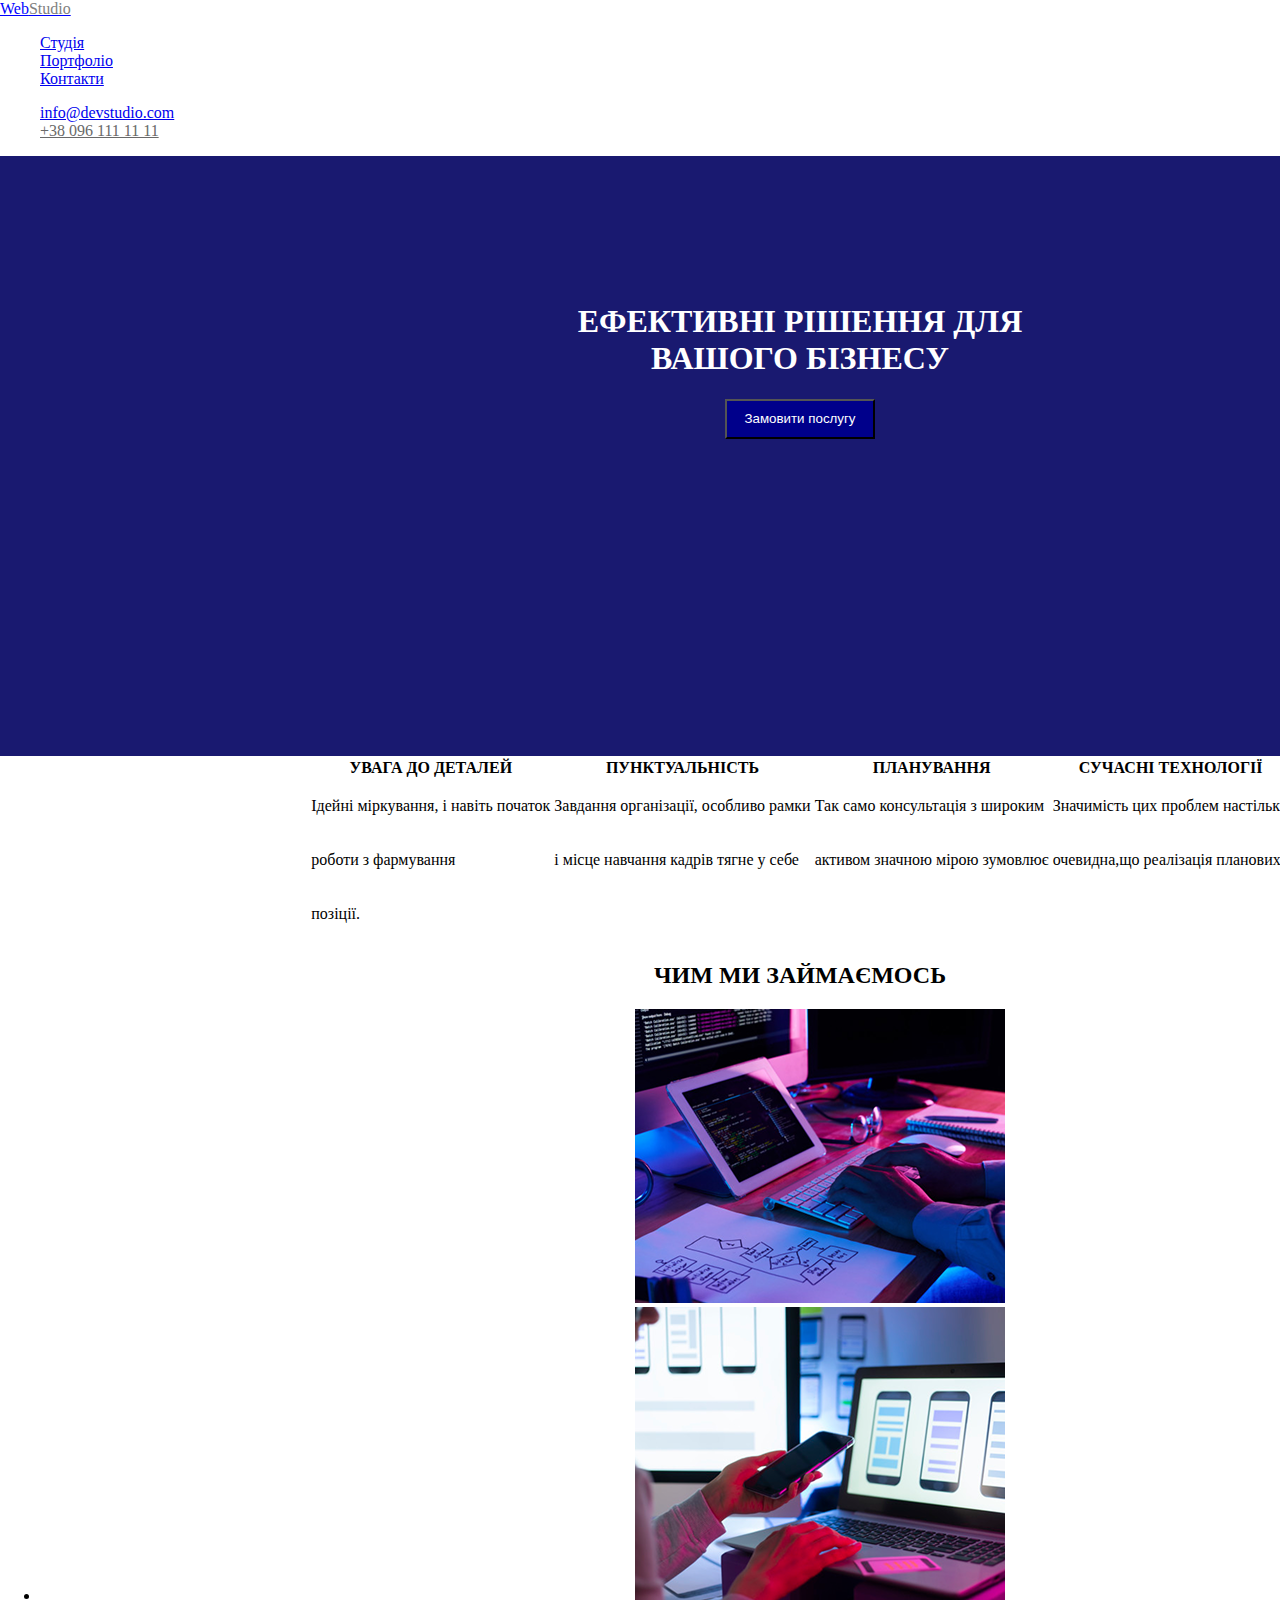
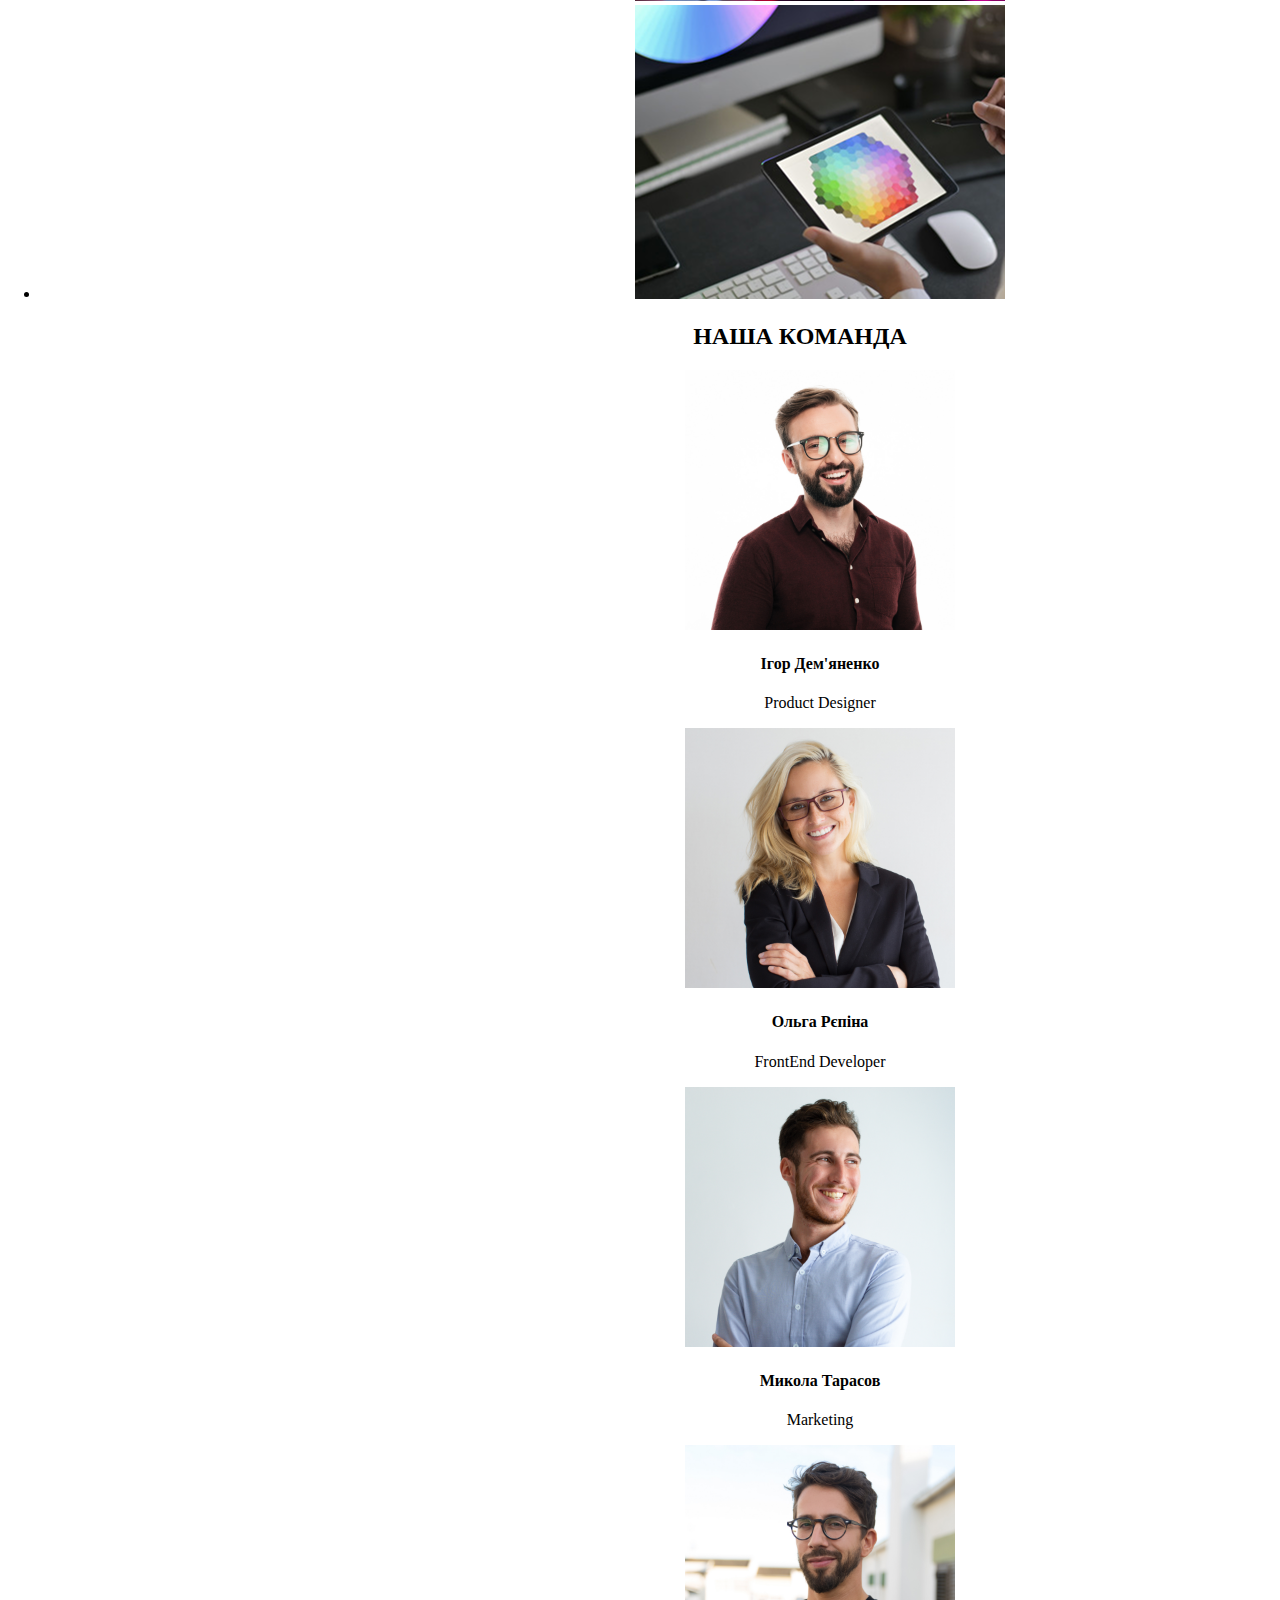
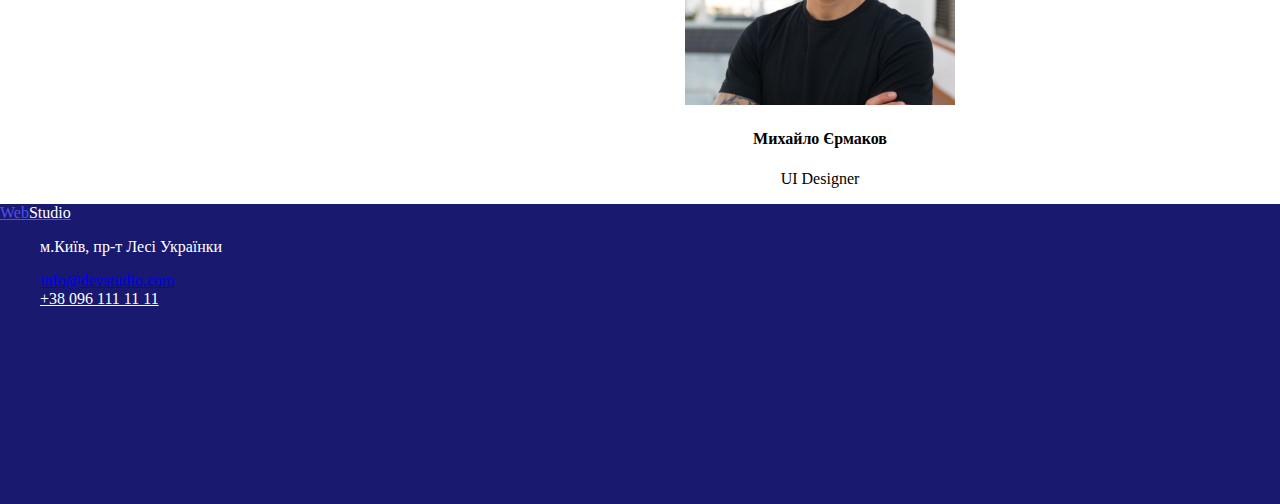
==== index.html @ ad492bf4 "hw5" ====
<!DOCTYPE html>
<html lang="en">
<head>
    <meta charset="UTF-8">
    <meta name="viewport" content="width=device-width, initial-scale=1.0">
    <title>Document</title>
</head>
<body style="width: 1600px; margin: 0 auto;">
    <header>
        <a href="https://www.figma.com/design/kdAuQh8S4CzHE70obav3Wc/WebStudio?node-id=0-1&p=f&t=rvBPKRNyvYfGpiF7-0" style="color: blue;" target="_blank">Web<span style="color: gray;">Studio</span></a>
       <nav> 
        <ul style="list-style: none;">
                <li><a href="https://www.figma.com/design/kdAuQh8S4CzHE70obav3Wc/WebStudio?node-id=0-1&p=f&t=rvBPKRNyvYfGpiF7-0" target="_blank">Студія</a></li>
                <li><a href="index2.html">Портфоліо</a></li>
                <li><a href="https://www.figma.com/design/kdAuQh8S4CzHE70obav3Wc/WebStudio?node-id=0-1&p=f&t=rvBPKRNyvYfGpiF7-0" target="_blank">Контакти</a></li>
    </ul>
</nav>

<ul style="list-style: none;">
    <li><a href="mailto:info@devstudio.com">info@devstudio.com</a></li>
                <li><a href="tel:+380961111111" style="color: dimgray;">+38 096 111 11 11</a></li>
</ul>
   </header>
   <main>
    <section style="background-color:midnightblue ; height: 600px; width: 1600px; color: white; margin: 0 auto;">
        <br>
        <br>
        <br>
        <br>
        <br>
        <br>
        <br>
        <h1 style="text-align: center;">ЕФЕКТИВНІ РІШЕННЯ ДЛЯ<br>
        ВАШОГО БІЗНЕСУ</h1>
        <center>
        <a href="https://www.figma.com/design/kdAuQh8S4CzHE70obav3Wc/WebStudio?node-id=0-1&p=f&t=rvBPKRNyvYfGpiF7-0" target="_blank"><button style="background-color: darkblue; color: white; width: 150px; height: 40px; ;">Замовити послугу</button></a>
           </center>   
    </section>
    <section>
        
            <center><table>
            <thead><tr>
                <th>
             УВАГА ДО ДЕТАЛЕЙ
            </th>
            <th>
ПУНКТУАЛЬНІСТЬ
            </th>
            <th>
ПЛАНУВАННЯ
            </th>

            <th>
               СУЧАСНІ ТЕХНОЛОГІЇ 
            </th>
            </tr>
            </thead>
                <tbody>
                 <tr><td><p>Ідейні міркування, і навіть початок</p></td>
                    <td><p>Завдання організації, особливо рамки</p></td>
                    <td><p>Так само консультація з широким</p></td>
                    <td><p>Значимість цих проблем настільки</p></td>
                 </tr>

                 <tr><td><p> роботи з фармування</p></td>
                 <td><p>і місце навчання кадрів тягне у себе</p></td>
                 <td><p>активом значною мірою зумовлює</p></td>
                 <td><p>очевидна,що реалізація планових</p></td></tr>

                 <tr><td><p>позіції.</p></td>
              </tbody>
        </table>
        </center>
    </section>

   <center> <section>
    <h2>ЧИМ МИ ЗАЙМАЄМОСЬ</h2>
        <ul><li style="list-style: none;"><img src="img.png" alt="Не вдалося відкрити зображення"></li>
            <li><img src="img(1).png" alt="Не вдалося відкрити зображення"></li>
            <li><img src="img(2).png" alt="Не вдалося відкрити зображення"></li>        
        </ul>
</section>

<section><h2>НАША КОМАНДА</h2>
        <ul style="list-style: none;"><li><img src="img3.jpg" alt="Не вдалося відкрити зображення" height="260px" width="270px"><h4>Ігор Дем'яненко</h4>
        <p>Product Designer</p></li>
            <li><img src="img(2)1.jpg" alt="Не вдалося відкрити зображення" height="260px" width="270px"><h4>Ольга Рєпіна</h4>
            <p>FrontEnd Developer</p></li>
            <li><img src="img(3)1.jpg" alt="Не вдалося відкрити зображення" height="260px" width="270px"><h4>Микола Тарасов</h4>
            <p>Marketing</p></li>
            <li><img src="img(4)1.jpg" alt="Не вдалося відкрити зображення" height="260px" width="270px"><h4>Михайло Єрмаков</h4>
            <p>UI Designer</p></li>           
        </ul></section>
</center>
   </main>

   <footer style="background-color:midnightblue; color: white; height: 300px; width: 1600px;">
    <a href="https://www.figma.com/design/kdAuQh8S4CzHE70obav3Wc/WebStudio?node-id=0-1&p=f&t=rvBPKRNyvYfGpiF7-0" style="color: rgb(80, 80, 241);" target="_blank">Web<span style="color: white;">Studio</span></a>
    <ul  style="list-style: none;">
                <li><p>м.Київ, пр-т Лесі Українки</p></li>
                <li><a href="mailto:info@devstudio.com">info@devstudio.com</a></li>
                <li><a href="tel:" style="color: white;">+38 096 111 11 11</a></li>
    </ul>
   </footer>
</body>
</html>
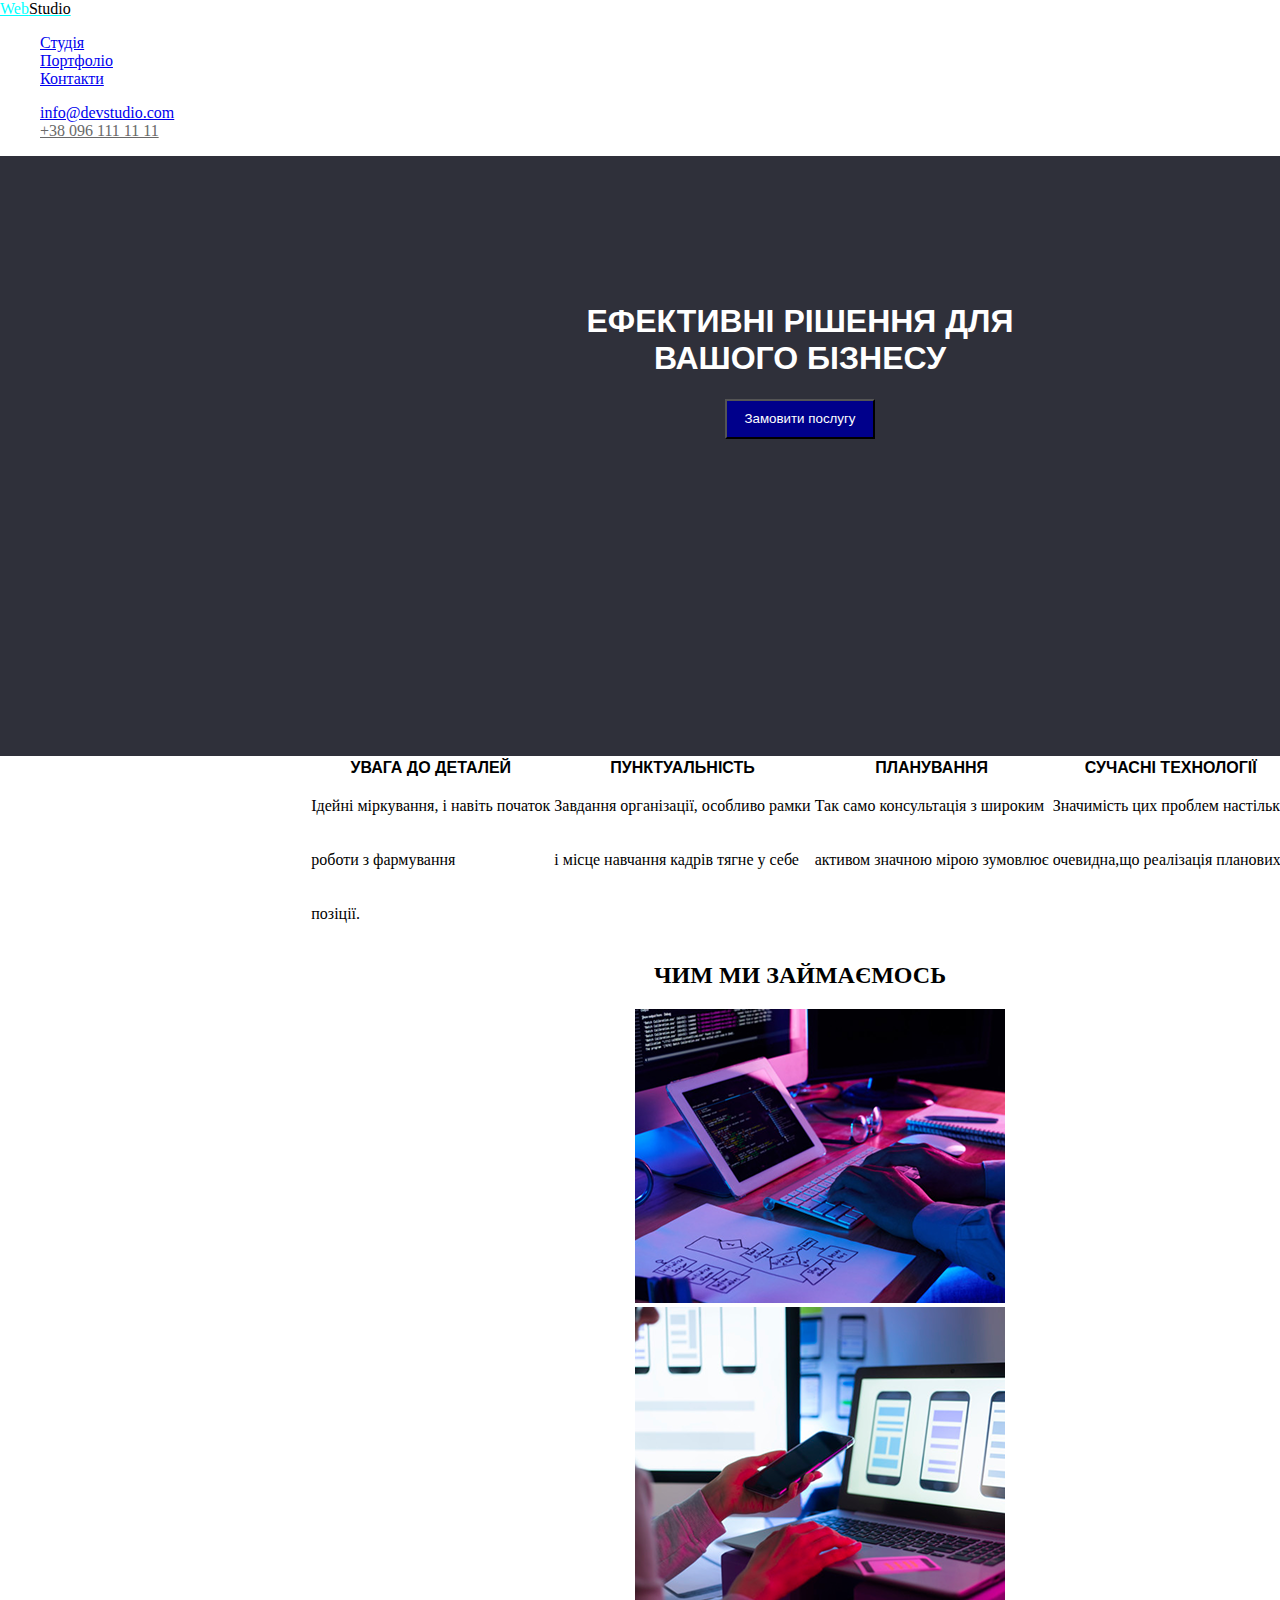
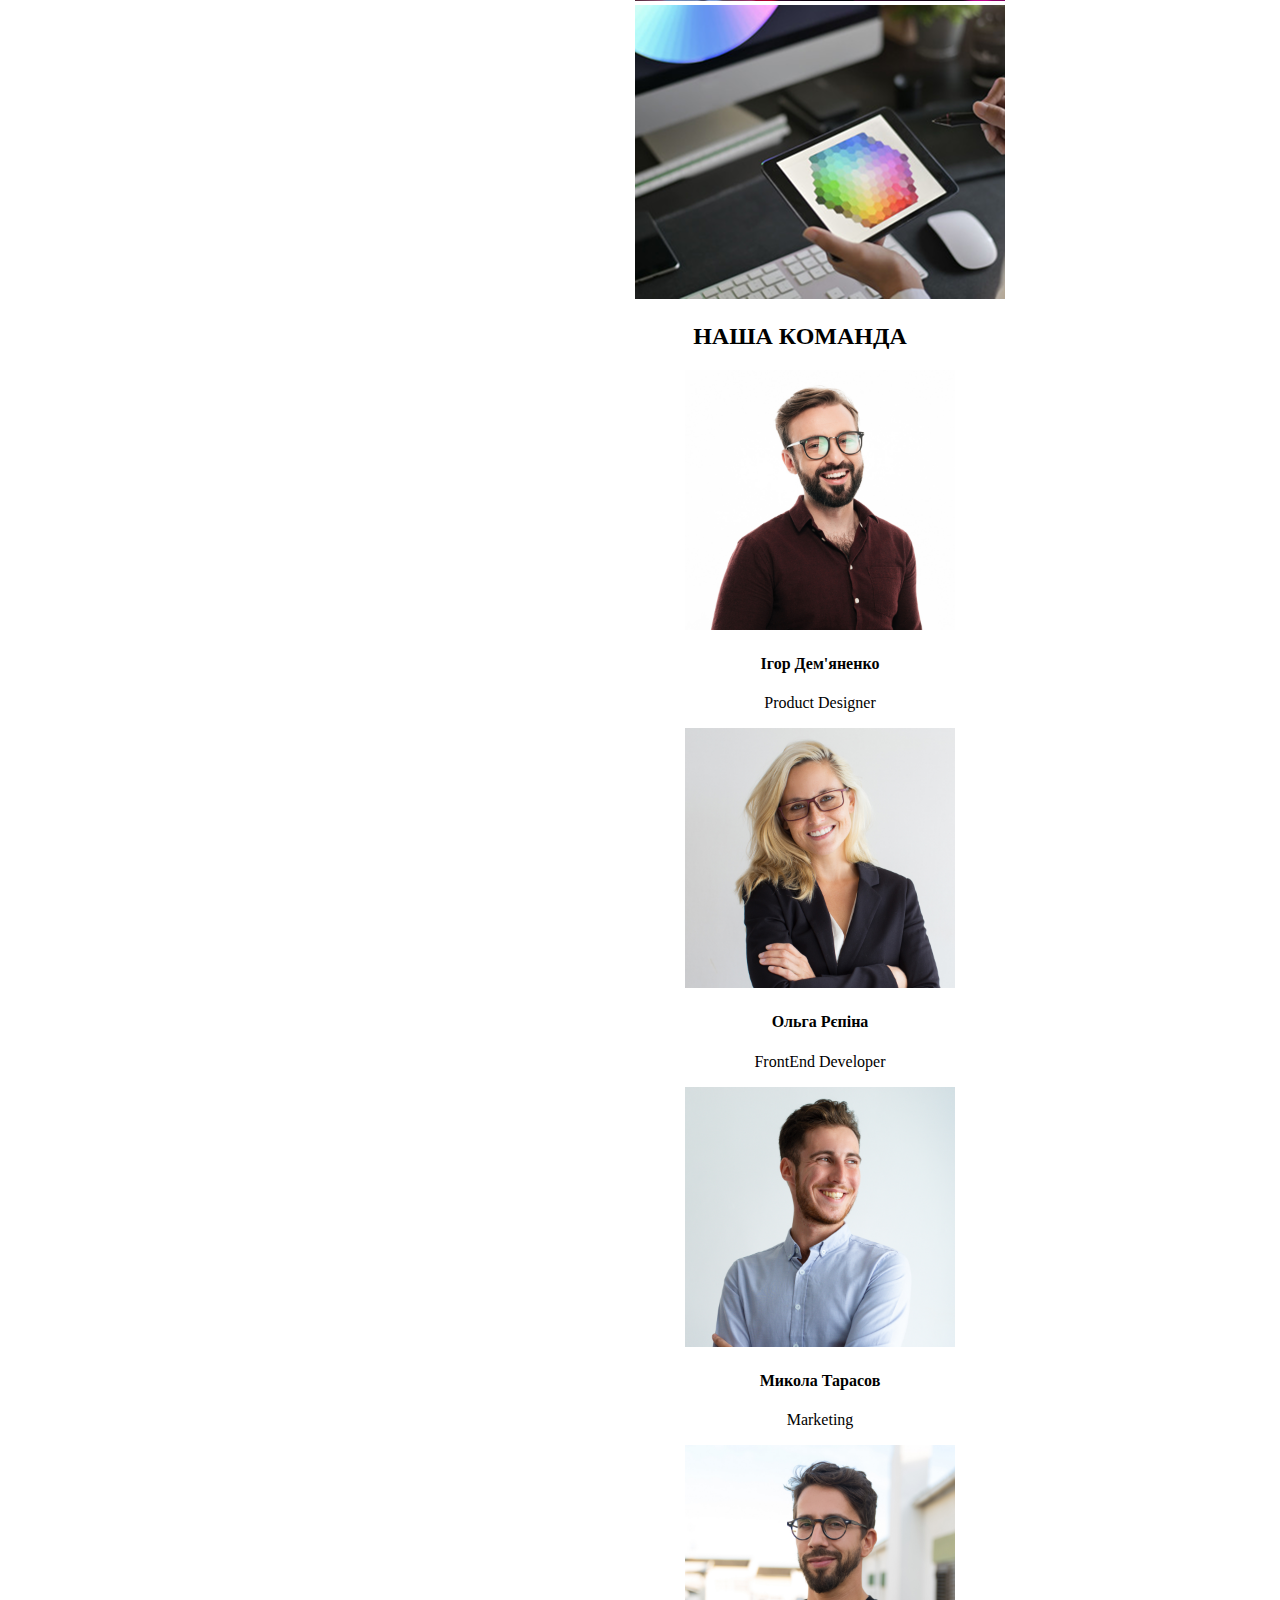
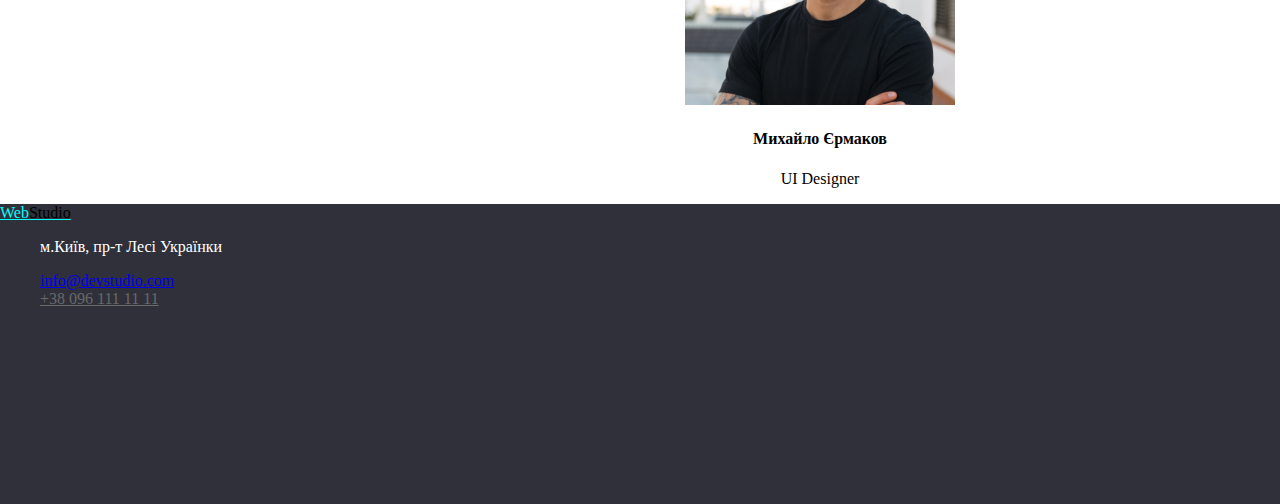
==== commit f67f6fbb: "hw5" ====
--- a/index.html
+++ b/index.html
@@ -3,26 +3,33 @@
 <head>
     <meta charset="UTF-8">
     <meta name="viewport" content="width=device-width, initial-scale=1.0">
+
+    <link rel="icon" type="image/png" href="/R.gif" sizes="96x96" />
+<link rel="icon" type="image/svg+xml" href="/R.gif" />
+<link rel="shortcut icon" href="R.gif" />
+<link rel="apple-touch-icon" sizes="180x180" href="R.gif" />
+<link rel="manifest" href="R.gif" />
+<link rel="stylesheet" href="styles.css">
     <title>Document</title>
 </head>
-<body style="width: 1600px; margin: 0 auto;">
+<body class="Body1">
     <header>
-        <a href="https://www.figma.com/design/kdAuQh8S4CzHE70obav3Wc/WebStudio?node-id=0-1&p=f&t=rvBPKRNyvYfGpiF7-0" style="color: blue;" target="_blank">Web<span style="color: gray;">Studio</span></a>
+        <a href="https://www.figma.com/design/kdAuQh8S4CzHE70obav3Wc/WebStudio?node-id=0-1&p=f&t=rvBPKRNyvYfGpiF7-0" target="_blank" class="aMain1">Web<span>Studio</span></a>
        <nav> 
-        <ul style="list-style: none;">
+        <ul class="ULmain1">
                 <li><a href="https://www.figma.com/design/kdAuQh8S4CzHE70obav3Wc/WebStudio?node-id=0-1&p=f&t=rvBPKRNyvYfGpiF7-0" target="_blank">Студія</a></li>
                 <li><a href="index2.html">Портфоліо</a></li>
                 <li><a href="https://www.figma.com/design/kdAuQh8S4CzHE70obav3Wc/WebStudio?node-id=0-1&p=f&t=rvBPKRNyvYfGpiF7-0" target="_blank">Контакти</a></li>
     </ul>
 </nav>
 
-<ul style="list-style: none;">
+<ul class="ULmain2">
     <li><a href="mailto:info@devstudio.com">info@devstudio.com</a></li>
-                <li><a href="tel:+380961111111" style="color: dimgray;">+38 096 111 11 11</a></li>
+                <li><a href="tel:+380961111111" class="Tel1">+38 096 111 11 11</a></li>
 </ul>
    </header>
    <main>
-    <section style="background-color:midnightblue ; height: 600px; width: 1600px; color: white; margin: 0 auto;">
+    <section class="sectionMain1">
         <br>
         <br>
         <br>
@@ -30,10 +37,10 @@
         <br>
         <br>
         <br>
-        <h1 style="text-align: center;">ЕФЕКТИВНІ РІШЕННЯ ДЛЯ<br>
+        <h1 class="h1">ЕФЕКТИВНІ РІШЕННЯ ДЛЯ<br>
         ВАШОГО БІЗНЕСУ</h1>
         <center>
-        <a href="https://www.figma.com/design/kdAuQh8S4CzHE70obav3Wc/WebStudio?node-id=0-1&p=f&t=rvBPKRNyvYfGpiF7-0" target="_blank"><button style="background-color: darkblue; color: white; width: 150px; height: 40px; ;">Замовити послугу</button></a>
+        <a href="https://www.figma.com/design/kdAuQh8S4CzHE70obav3Wc/WebStudio?node-id=0-1&p=f&t=rvBPKRNyvYfGpiF7-0" target="_blank"><button id="button1">Замовити послугу</button></a>
            </center>   
     </section>
     <section>
@@ -75,31 +82,31 @@
 
    <center> <section>
     <h2>ЧИМ МИ ЗАЙМАЄМОСЬ</h2>
-        <ul><li style="list-style: none;"><img src="img.png" alt="Не вдалося відкрити зображення"></li>
+        <ul><li><img src="img.png" alt="Не вдалося відкрити зображення"></li>
             <li><img src="img(1).png" alt="Не вдалося відкрити зображення"></li>
             <li><img src="img(2).png" alt="Не вдалося відкрити зображення"></li>        
         </ul>
 </section>
 
 <section><h2>НАША КОМАНДА</h2>
-        <ul style="list-style: none;"><li><img src="img3.jpg" alt="Не вдалося відкрити зображення" height="260px" width="270px"><h4>Ігор Дем'яненко</h4>
+        <ul class="ULmain3"><li><img src="img3.jpg" alt="Не вдалося відкрити зображення"><h4>Ігор Дем'яненко</h4>
         <p>Product Designer</p></li>
-            <li><img src="img(2)1.jpg" alt="Не вдалося відкрити зображення" height="260px" width="270px"><h4>Ольга Рєпіна</h4>
+            <li><img src="img(2)1.jpg" alt="Не вдалося відкрити зображення"><h4>Ольга Рєпіна</h4>
             <p>FrontEnd Developer</p></li>
-            <li><img src="img(3)1.jpg" alt="Не вдалося відкрити зображення" height="260px" width="270px"><h4>Микола Тарасов</h4>
+            <li><img src="img(3)1.jpg" alt="Не вдалося відкрити зображення"><h4>Микола Тарасов</h4>
             <p>Marketing</p></li>
-            <li><img src="img(4)1.jpg" alt="Не вдалося відкрити зображення" height="260px" width="270px"><h4>Михайло Єрмаков</h4>
+            <li><img src="img(4)1.jpg" alt="Не вдалося відкрити зображення"><h4>Михайло Єрмаков</h4>
             <p>UI Designer</p></li>           
         </ul></section>
 </center>
    </main>
 
-   <footer style="background-color:midnightblue; color: white; height: 300px; width: 1600px;">
-    <a href="https://www.figma.com/design/kdAuQh8S4CzHE70obav3Wc/WebStudio?node-id=0-1&p=f&t=rvBPKRNyvYfGpiF7-0" style="color: rgb(80, 80, 241);" target="_blank">Web<span style="color: white;">Studio</span></a>
+   <footer class="footerMain">
+    <a href="https://www.figma.com/design/kdAuQh8S4CzHE70obav3Wc/WebStudio?node-id=0-1&p=f&t=rvBPKRNyvYfGpiF7-0" class="aMain2">Web<span>Studio</span></a>
     <ul  style="list-style: none;">
                 <li><p>м.Київ, пр-т Лесі Українки</p></li>
                 <li><a href="mailto:info@devstudio.com">info@devstudio.com</a></li>
-                <li><a href="tel:" style="color: white;">+38 096 111 11 11</a></li>
+                <li><a href="tel:" class="Tel2">+38 096 111 11 11</a></li>
     </ul>
    </footer>
 </body>
--- a/styles.css
+++ b/styles.css
@@ -0,0 +1,56 @@
+/* НЕДОРОБЛЕННІ СТОРІНКИ */
+
+.Size1 {
+        font-size: 100px;
+}
+
+.Size2 {
+        font-size: 100px;
+}
+
+.Size3 {
+        font-size: 100px;
+}
+
+.Size4 {
+        font-size: 100px;
+}
+
+
+
+.ulP4 img {
+    width:600px ;
+    height:600px ;
+}
+
+.ulP3 img {
+    width:600px ;
+    height:600px ;
+}
+
+.ulP2 img {
+    width:600px ;
+    height:600px ;
+}
+
+.ulP1 img {
+    width:600px ;
+    height:600px ;
+}
+
+
+/* ПЕРША ЧАСТИНА ДОМАШНЬОГО */
+
+ul {list-style: none;}
+.Body1 {width: 1600px; margin: 0 auto;}
+span {color: black;}
+.aMain1 {color: cyan;}
+.sectionMain1 {background-color:#2F303A; height: 600px; width: 1600px; color: white; margin: 0 auto;}
+.Tel1 {color: dimgray;}
+.h1 {text-align: center; font-family: Arial, Helvetica, sans-serif;}
+#button1 {background-color: darkblue; color: white; width: 150px; height: 40px; ;}
+.ULmain3 img {height: 260px; width: 270px;}
+.footerMain {background-color:#2F303A; color: white; height: 300px; width: 1600px}
+.aMain2 {color:cyan;}
+.Tel2 {color: dimgray;}
+th {font-family: Arial, Helvetica, sans-serif;}
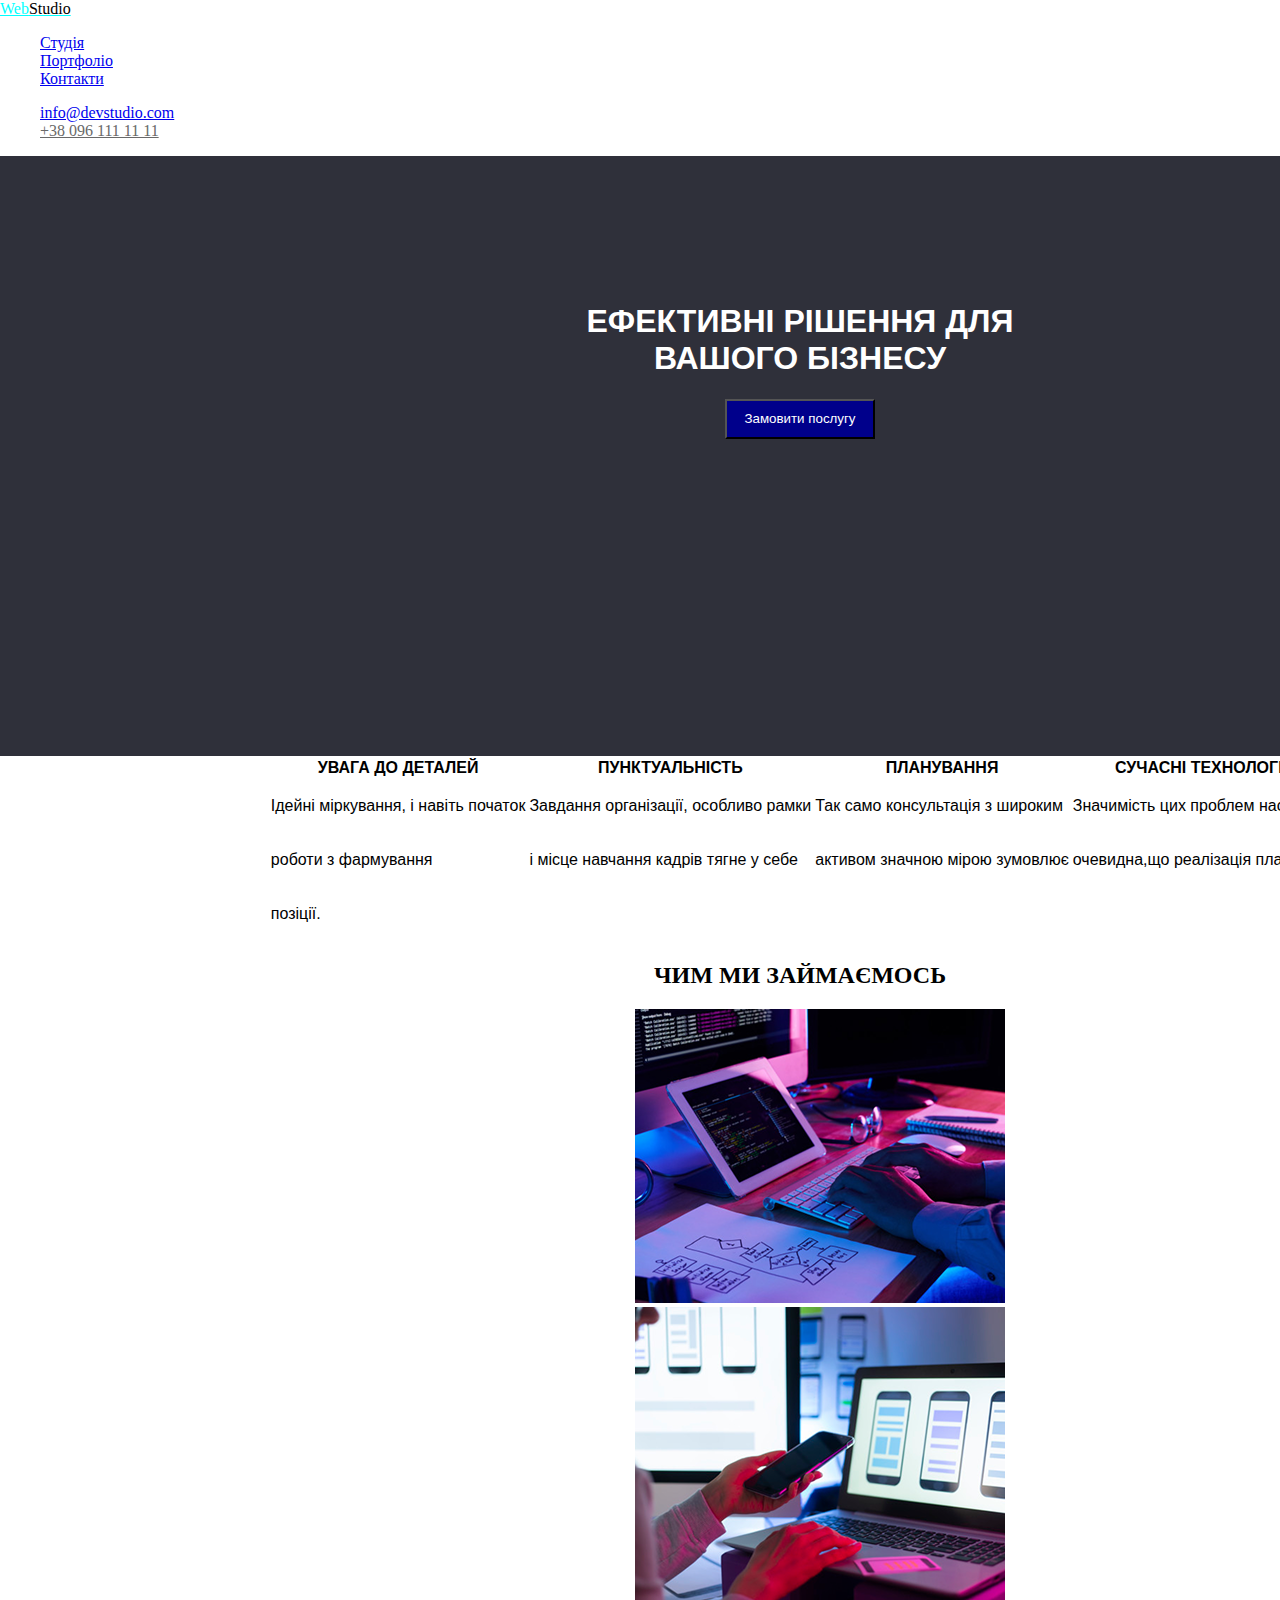
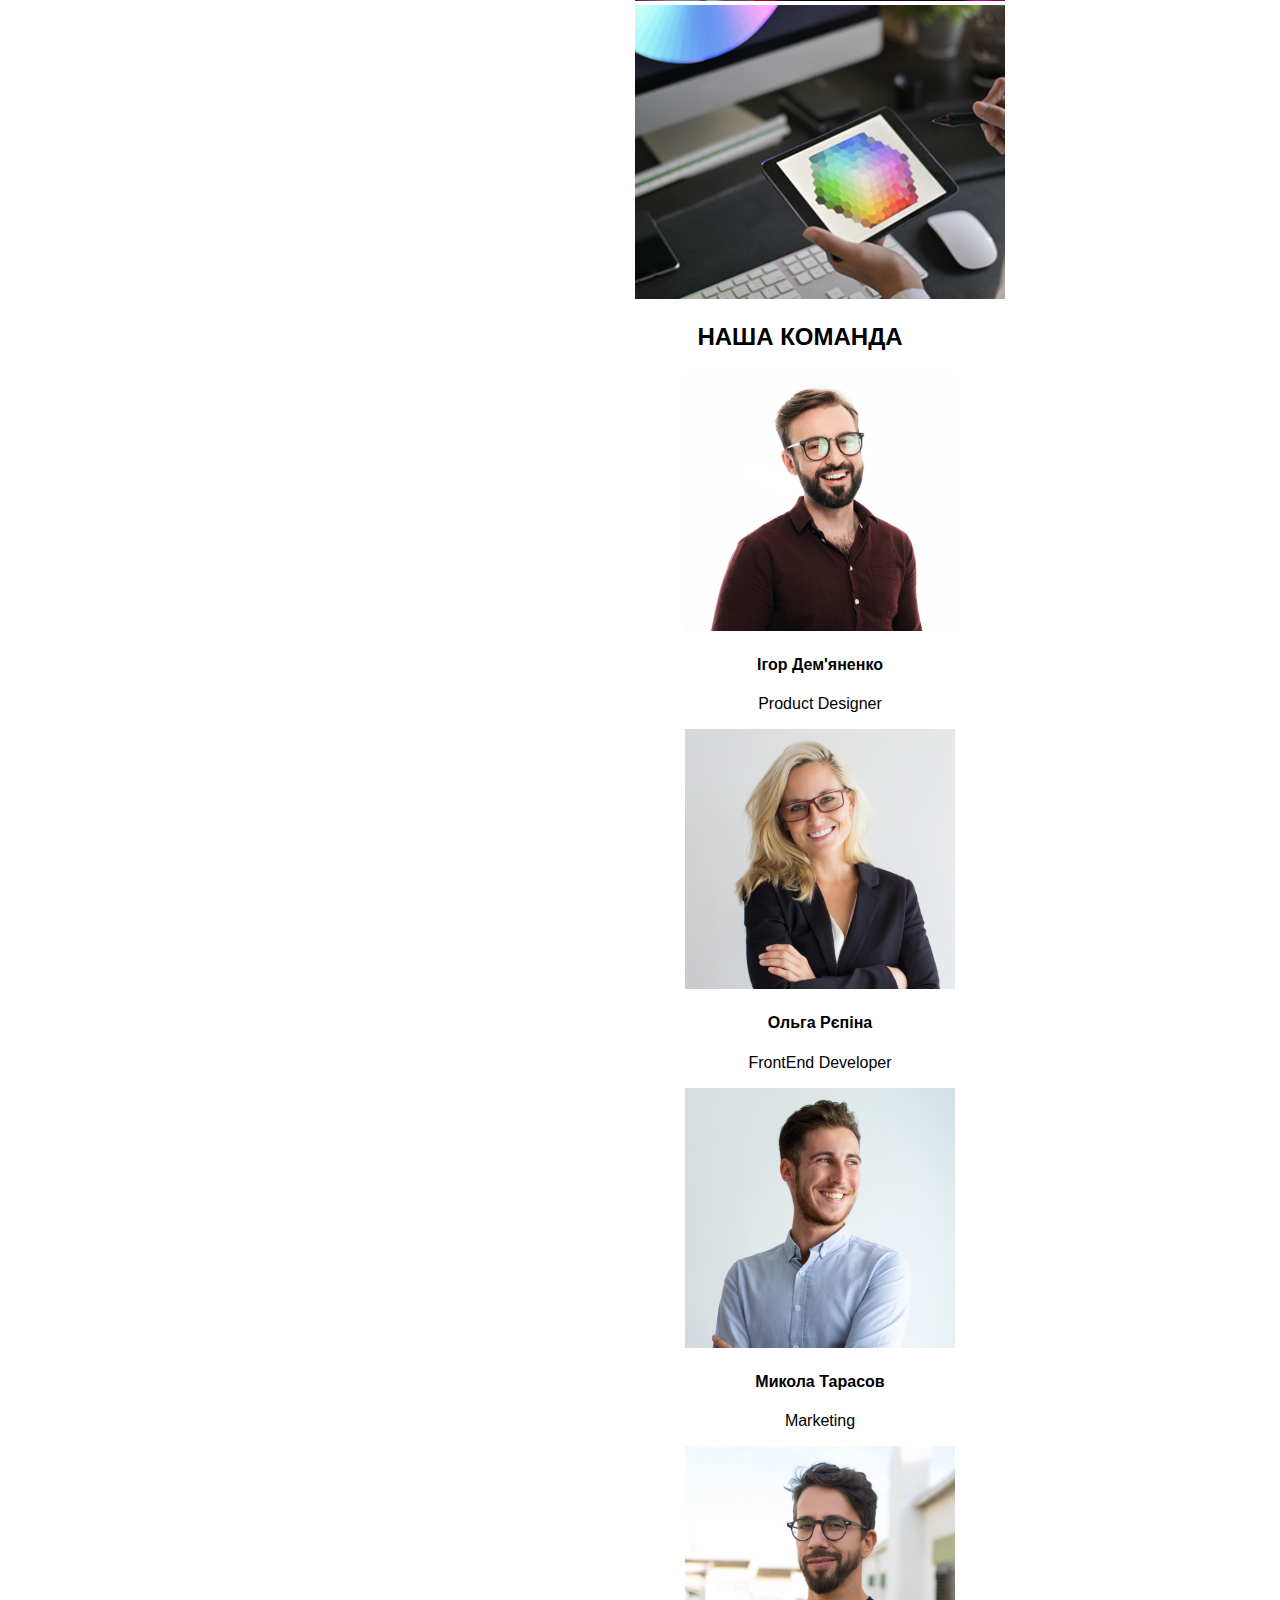
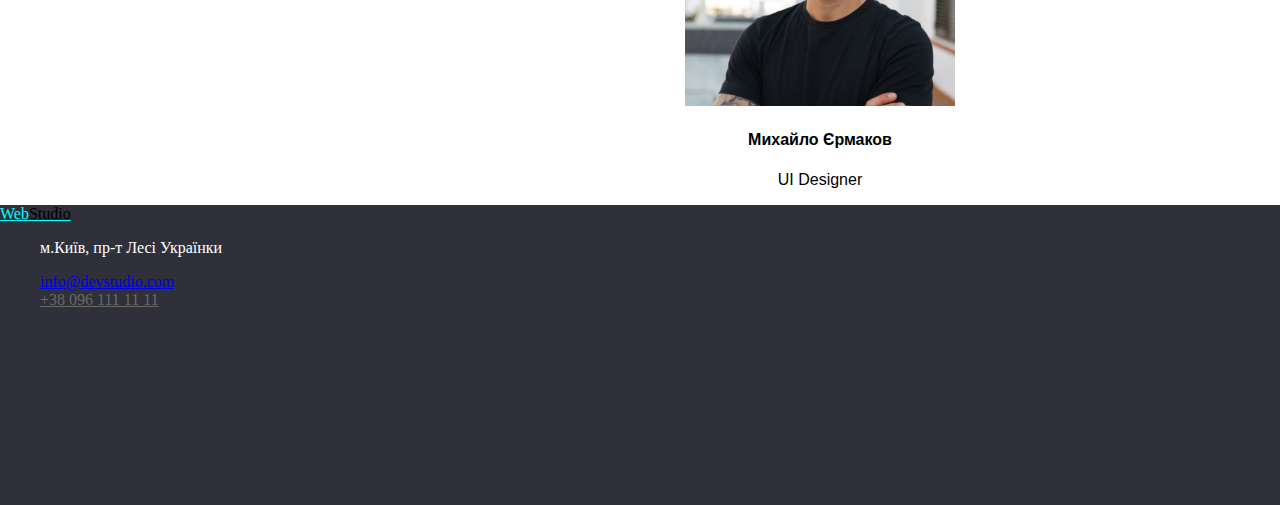
==== commit 7431a96c: "hw5" ====
--- a/index.html
+++ b/index.html
@@ -88,7 +88,7 @@
         </ul>
 </section>
 
-<section><h2>НАША КОМАНДА</h2>
+<section class="sectionMain2"><h2>НАША КОМАНДА</h2>
         <ul class="ULmain3"><li><img src="img3.jpg" alt="Не вдалося відкрити зображення"><h4>Ігор Дем'яненко</h4>
         <p>Product Designer</p></li>
             <li><img src="img(2)1.jpg" alt="Не вдалося відкрити зображення"><h4>Ольга Рєпіна</h4>
--- a/styles.css
+++ b/styles.css
@@ -54,3 +54,7 @@
 .aMain2 {color:cyan;}
 .Tel2 {color: dimgray;}
 th {font-family: Arial, Helvetica, sans-serif;}
+td > p {font-family: Arial, Helvetica, sans-serif}
+.sectionMain2 {font-family: Arial, Helvetica, sans-serif;}
+
+/* ПОРТФОЛІО */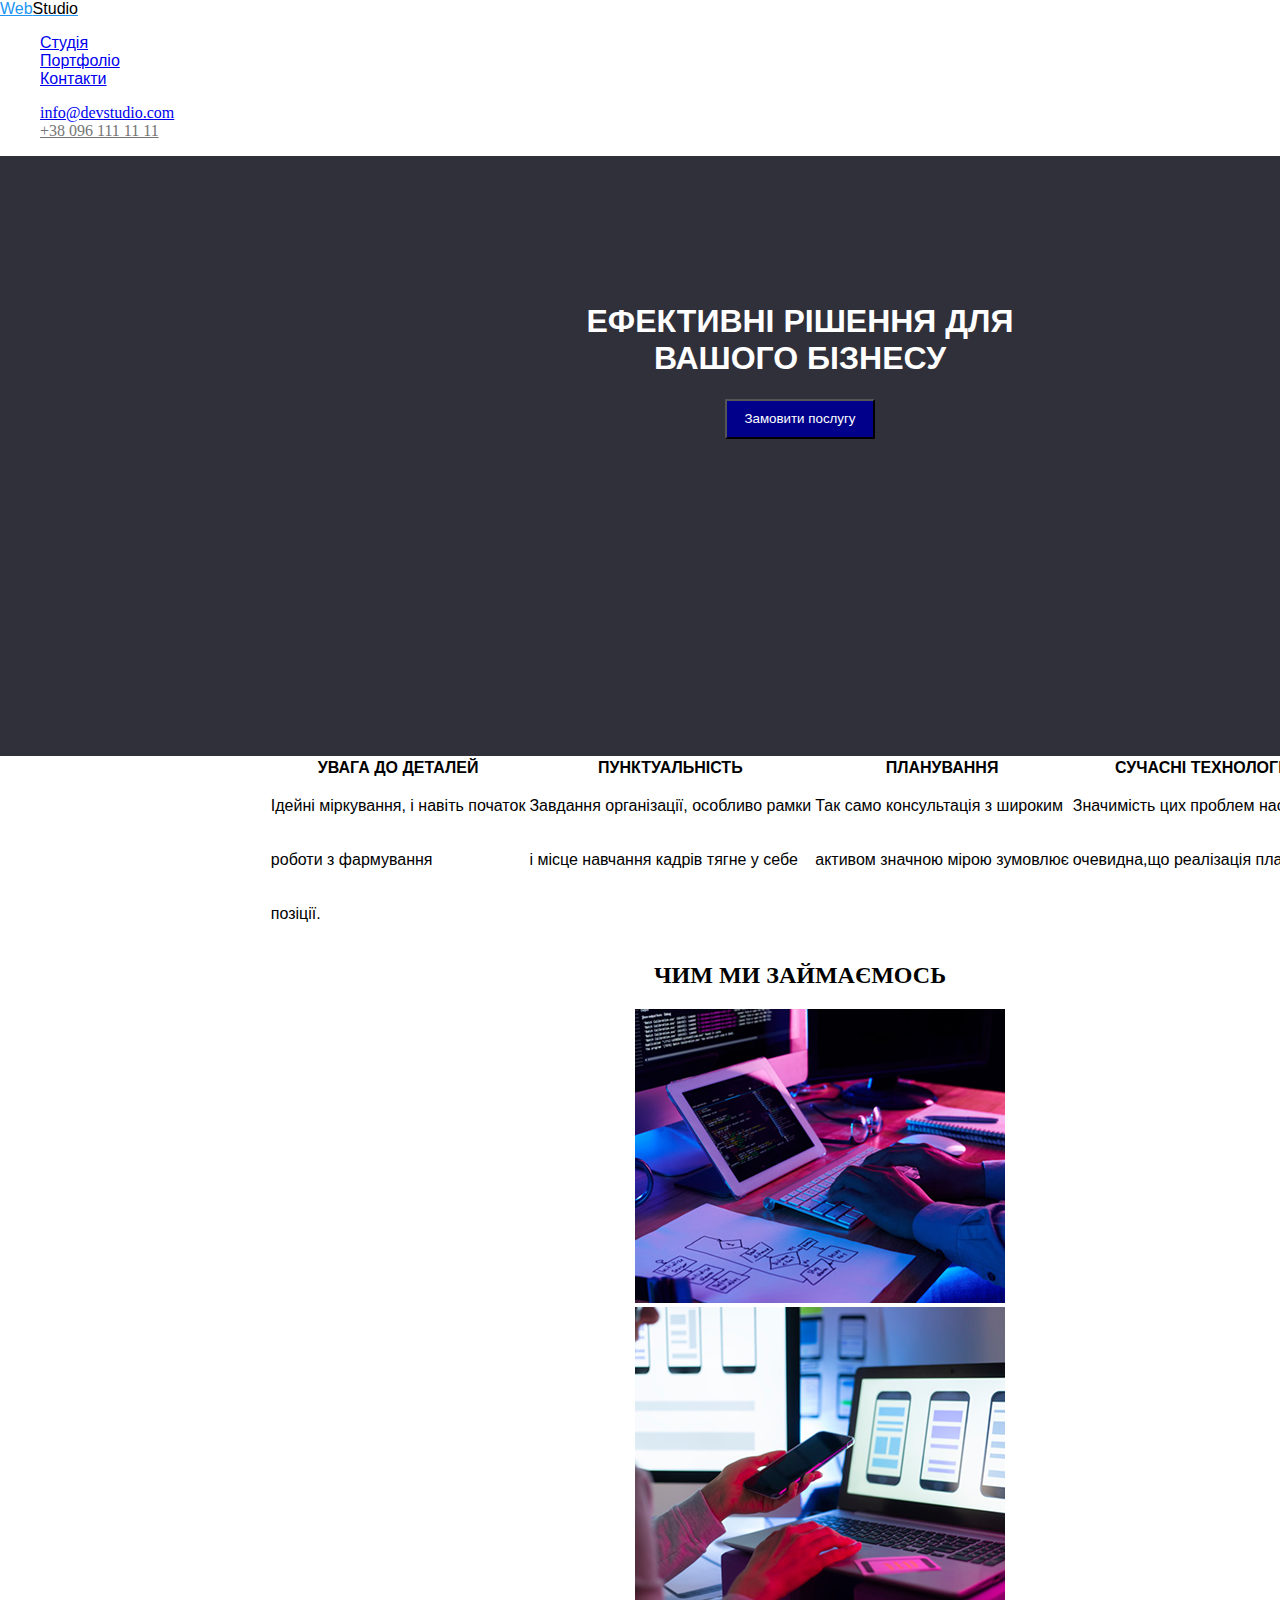
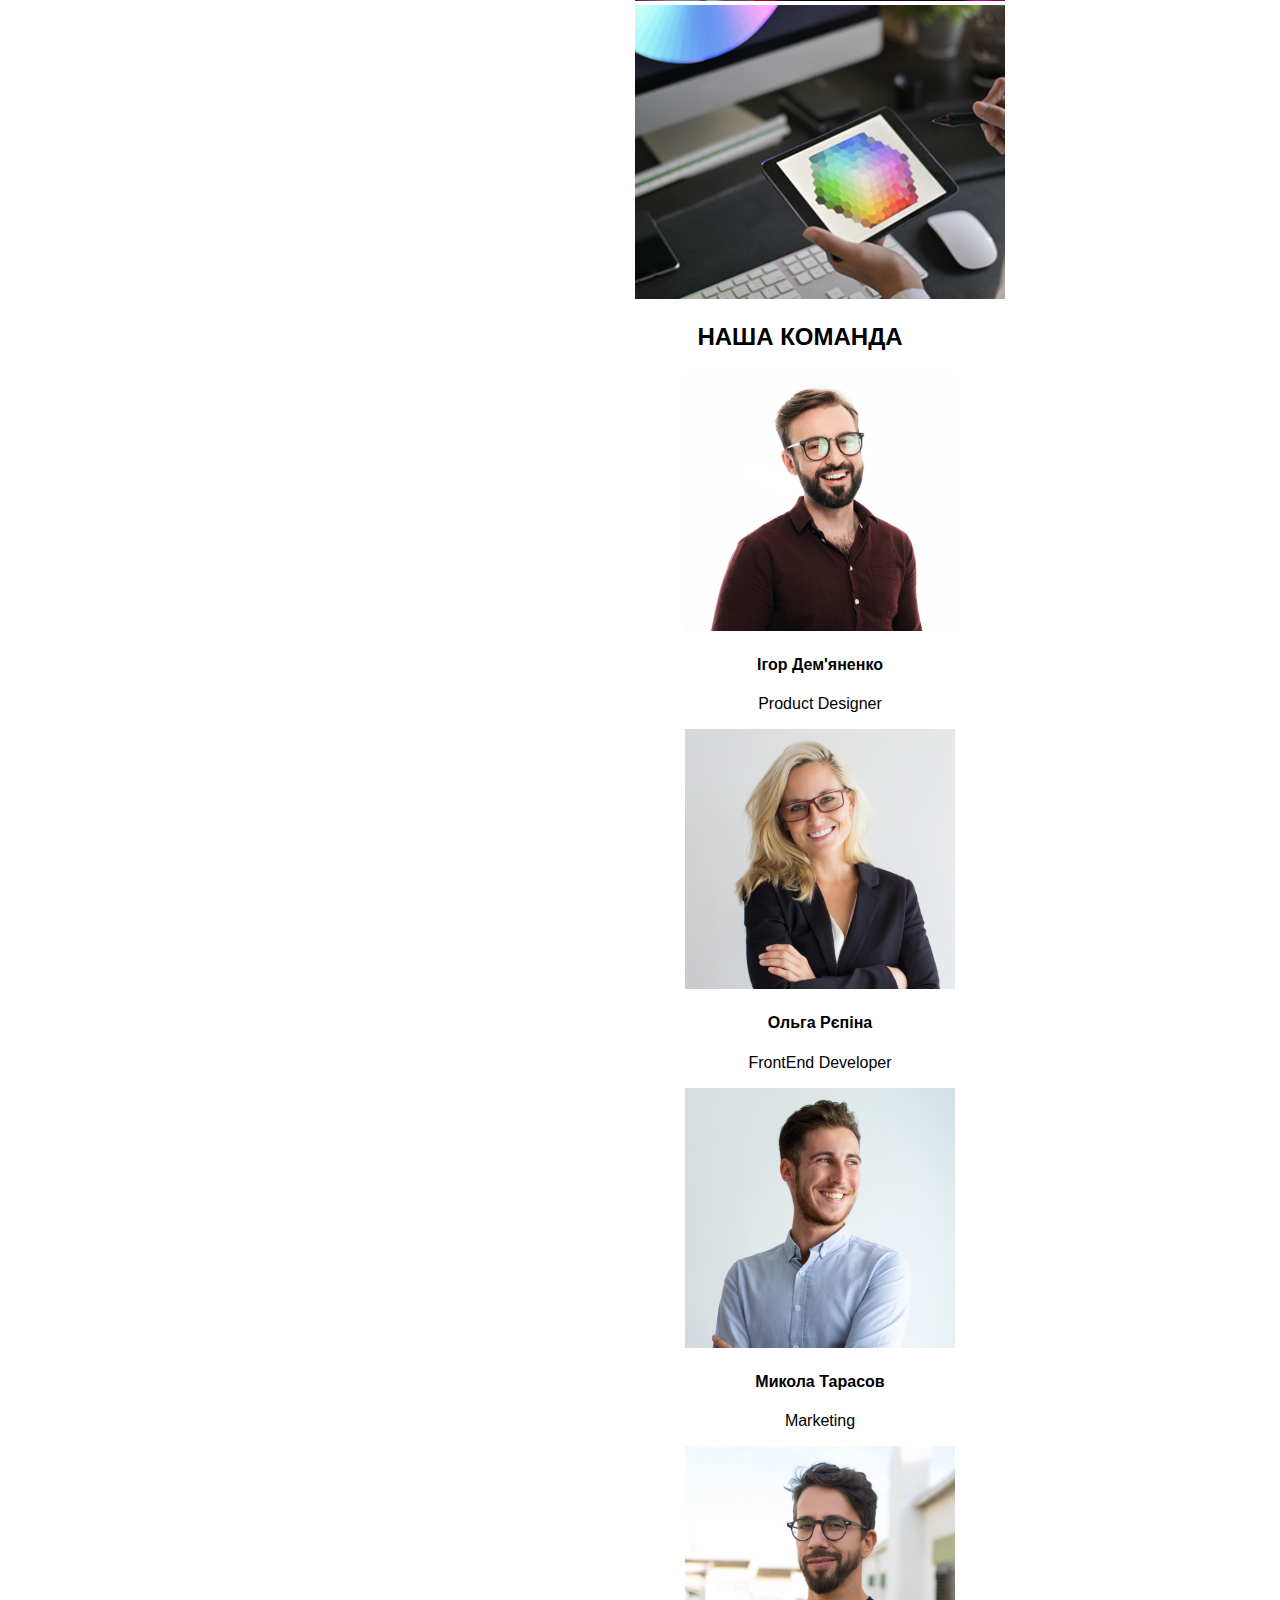
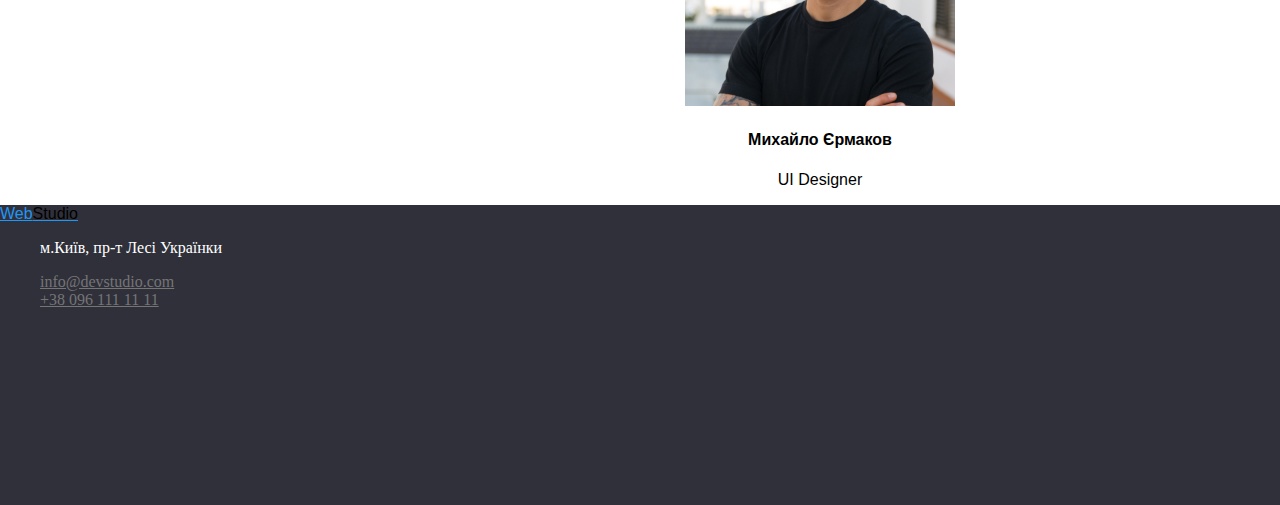
==== commit 09633429: "hw5" ====
--- a/index.html
+++ b/index.html
@@ -105,7 +105,7 @@
     <a href="https://www.figma.com/design/kdAuQh8S4CzHE70obav3Wc/WebStudio?node-id=0-1&p=f&t=rvBPKRNyvYfGpiF7-0" class="aMain2">Web<span>Studio</span></a>
     <ul  style="list-style: none;">
                 <li><p>м.Київ, пр-т Лесі Українки</p></li>
-                <li><a href="mailto:info@devstudio.com">info@devstudio.com</a></li>
+                <li><a href="mailto:info@devstudio.com" class="mailto">info@devstudio.com</a></li>
                 <li><a href="tel:" class="Tel2">+38 096 111 11 11</a></li>
     </ul>
    </footer>
--- a/styles.css
+++ b/styles.css
@@ -41,20 +41,132 @@
 
 /* ПЕРША ЧАСТИНА ДОМАШНЬОГО */
 
-ul {list-style: none;}
-.Body1 {width: 1600px; margin: 0 auto;}
-span {color: black;}
-.aMain1 {color: cyan;}
-.sectionMain1 {background-color:#2F303A; height: 600px; width: 1600px; color: white; margin: 0 auto;}
-.Tel1 {color: dimgray;}
-.h1 {text-align: center; font-family: Arial, Helvetica, sans-serif;}
-#button1 {background-color: darkblue; color: white; width: 150px; height: 40px; ;}
-.ULmain3 img {height: 260px; width: 270px;}
-.footerMain {background-color:#2F303A; color: white; height: 300px; width: 1600px}
-.aMain2 {color:cyan;}
-.Tel2 {color: dimgray;}
-th {font-family: Arial, Helvetica, sans-serif;}
-td > p {font-family: Arial, Helvetica, sans-serif}
-.sectionMain2 {font-family: Arial, Helvetica, sans-serif;}
+ul {
+    list-style: none;
+}
 
-/* ПОРТФОЛІО */+.Body1 
+    {width: 1600px; margin: 0 auto;
+}
+
+span {
+    color: #000000;
+     font-family: Arial, Helvetica, sans-serif;
+    }
+
+.aMain1 {color: #2196F3;
+     font-family: Arial, Helvetica, sans-serif;
+    }
+
+.sectionMain1 {
+    background-color:#2F303A;
+     height: 600px; width: 1600px;
+      color: white;
+       margin: 0 auto;
+    }
+
+.Tel1 {
+    color: #757575;
+}
+
+.h1 {
+    text-align: center;
+     font-family: Arial, Helvetica, sans-serif;
+    }
+
+#button1 
+{background-color: darkblue;
+     color: white;
+      width: 150px; height: 40px;
+    }
+
+.ULmain3 img {
+    height: 260px; width: 270px;
+}
+
+.footerMain {
+    background-color:#2F303A;
+     color: white;
+      height: 300px; width: 1600px
+    }
+.aMain2 
+{
+    color:#2196F3;
+    font-family: Arial, Helvetica, sans-serif;
+}
+
+.Tel2 {
+    color:#757575;
+}
+
+th {
+    font-family: Arial, Helvetica, sans-serif;
+}
+
+td > p {
+    font-family: Arial, Helvetica, sans-serif;
+}
+
+.sectionMain2 {
+    font-family: Arial, Helvetica, sans-serif;
+}
+
+.mailto {
+    color: #757575;
+}
+
+nav {
+    font-family: Arial, Helvetica, sans-serif;
+}
+
+
+/* ПОРТФОЛІО */
+
+.a1 {
+   color: #2196F3;
+}
+
+.span2 {
+    color: #000000;
+}
+
+.body2 * {font-family: Arial, Helvetica, sans-serif;}
+
+.footer2 {
+    background-color:#2F303A
+    ; color: white;
+     height: 300px; width: 1600px;
+}
+
+.telF3 {
+    color: #757575;
+}
+
+.a2 {
+   color: #2196F3;
+}
+
+.span3 {
+    color: #000000;
+}
+
+.a3 {
+    color: #2196F3;
+}
+
+.a4 {
+    color: #757575;
+}
+
+.Uli2 a {
+    color: #000000;
+}
+
+.Uli3 a {
+    color: #000000;
+}
+
+
+
+
+
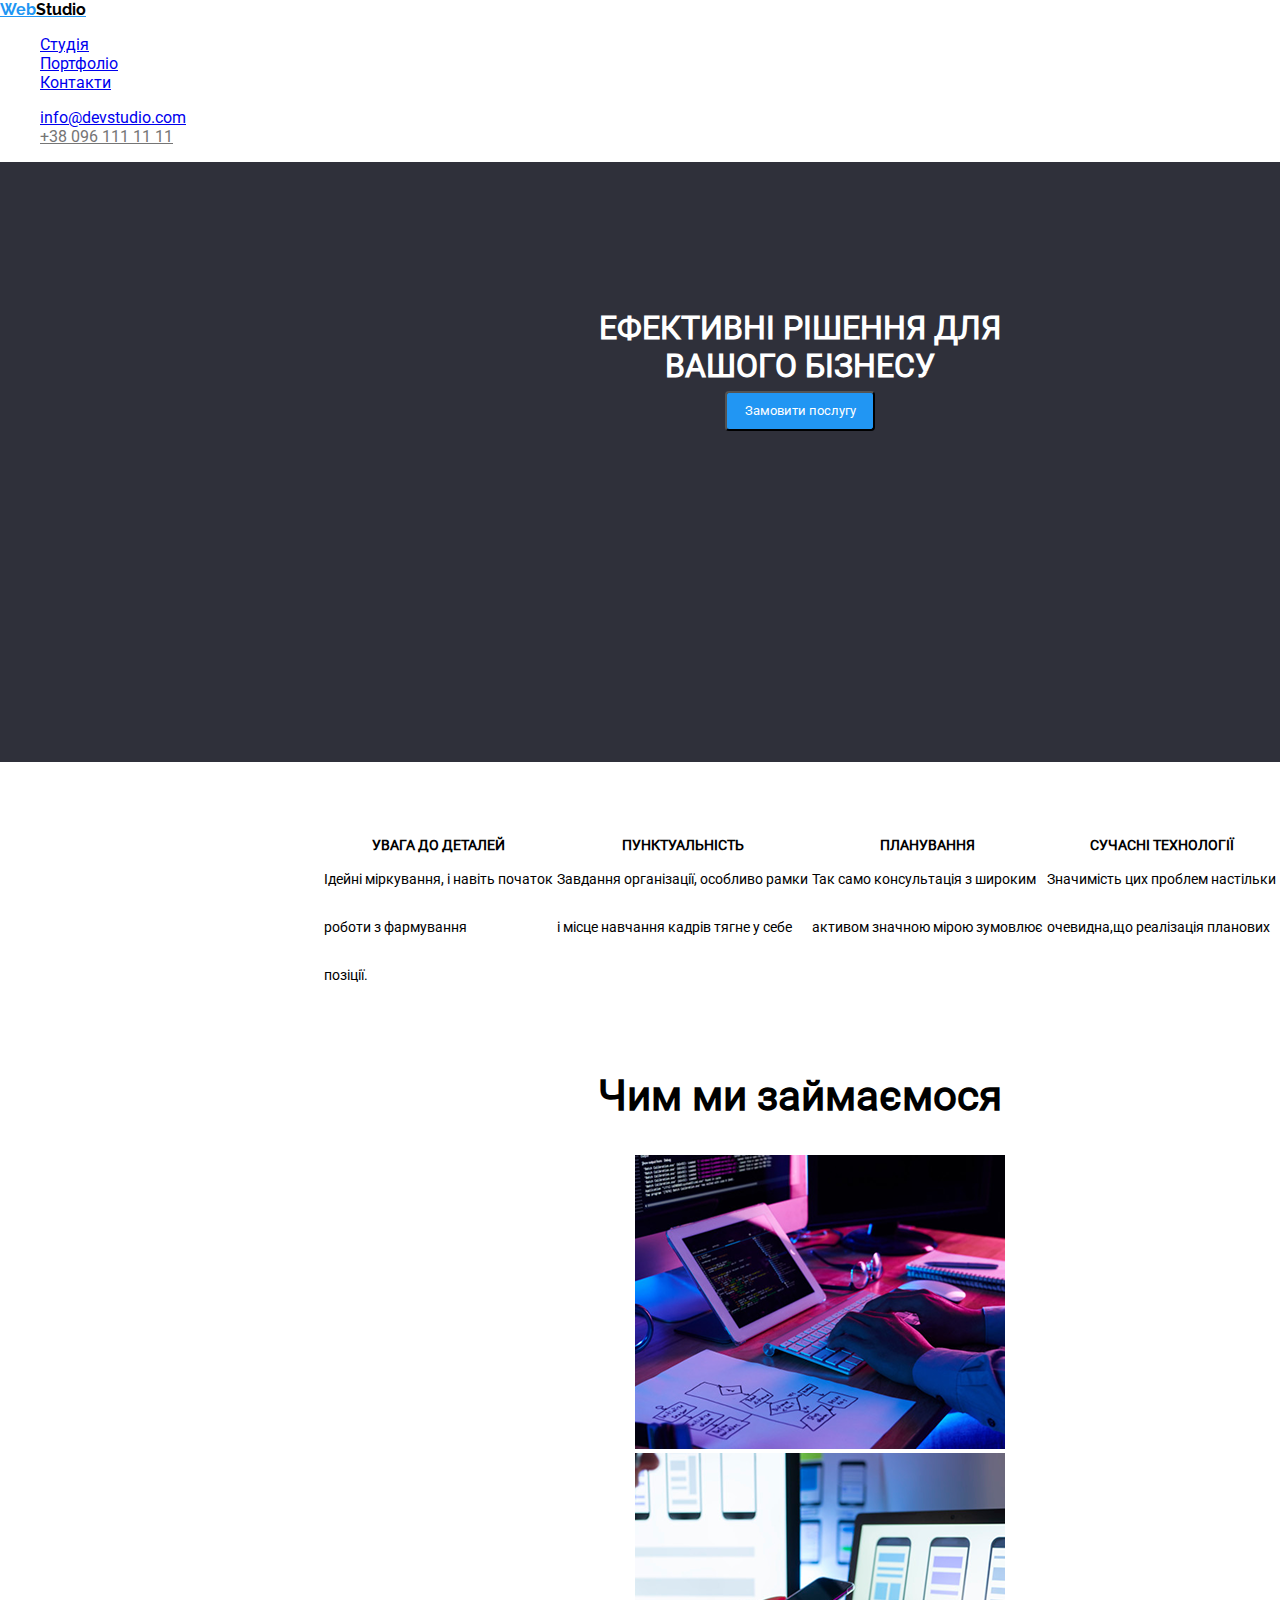
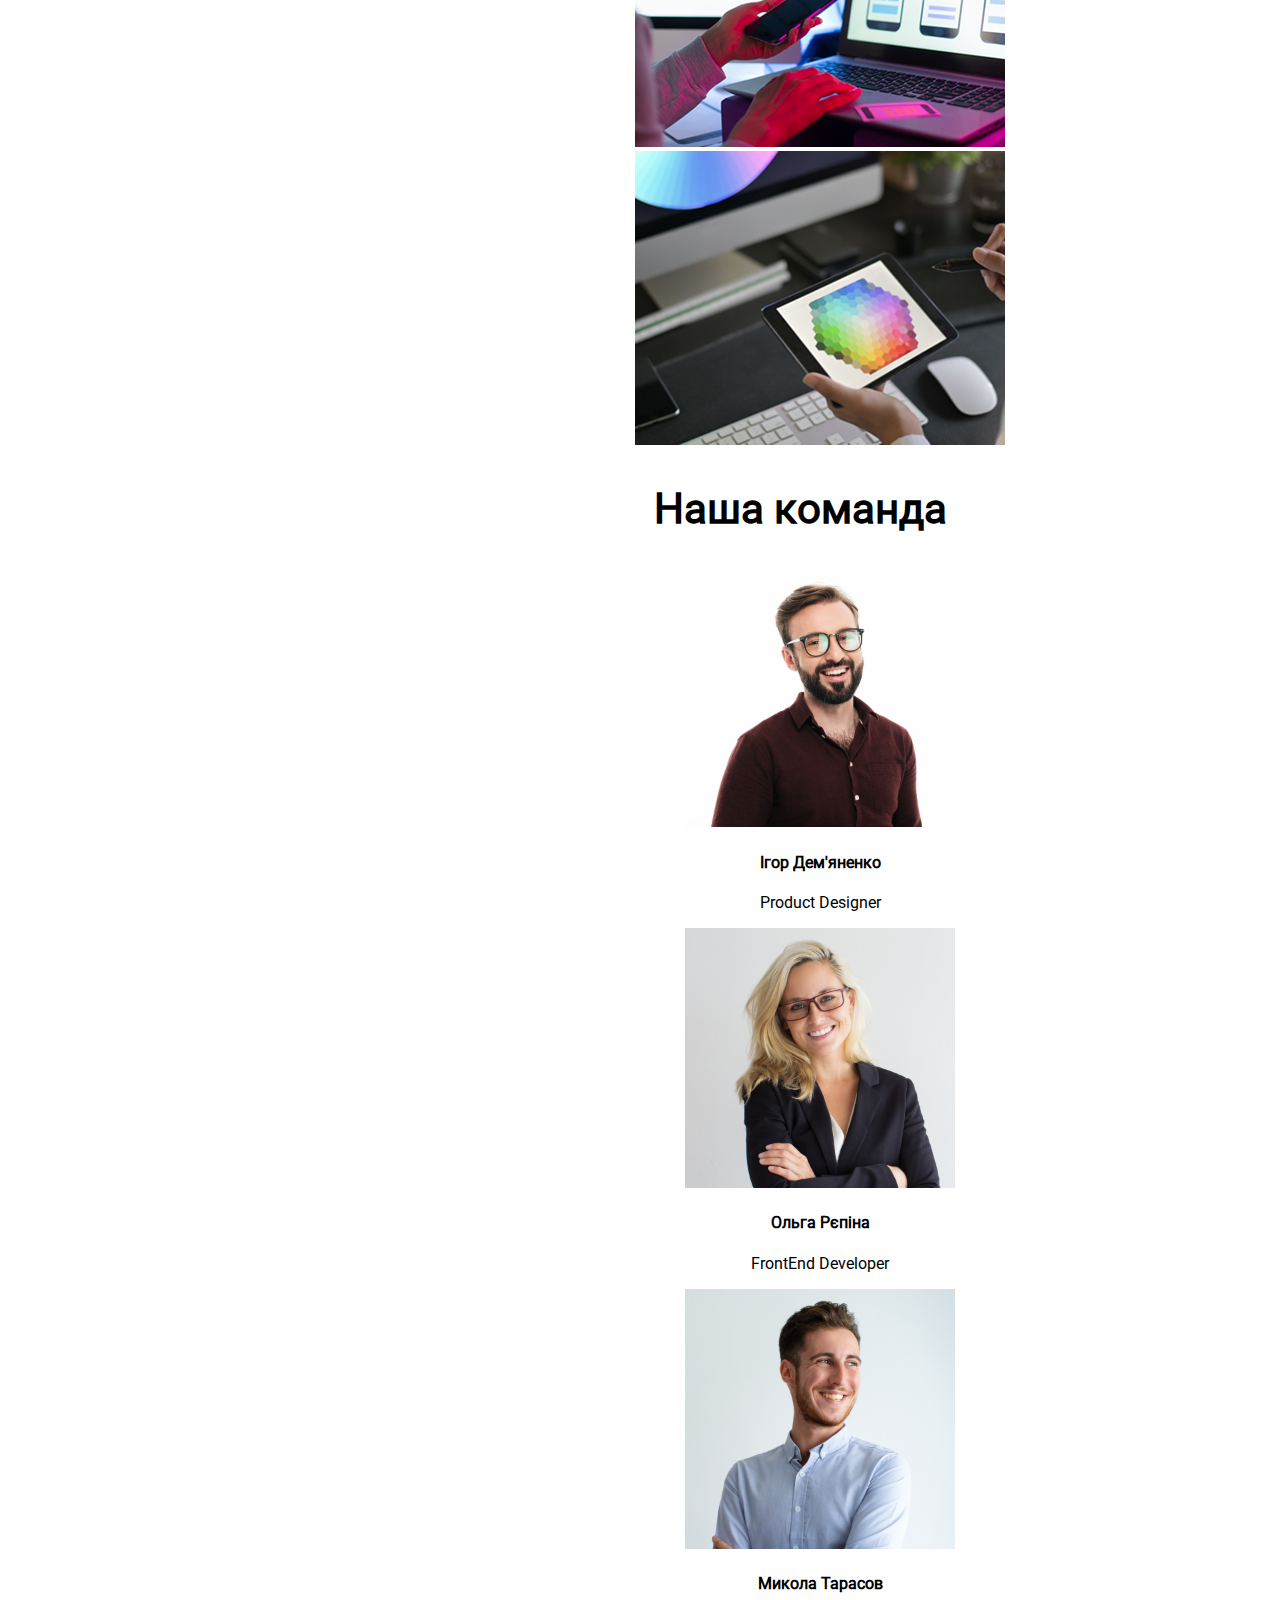
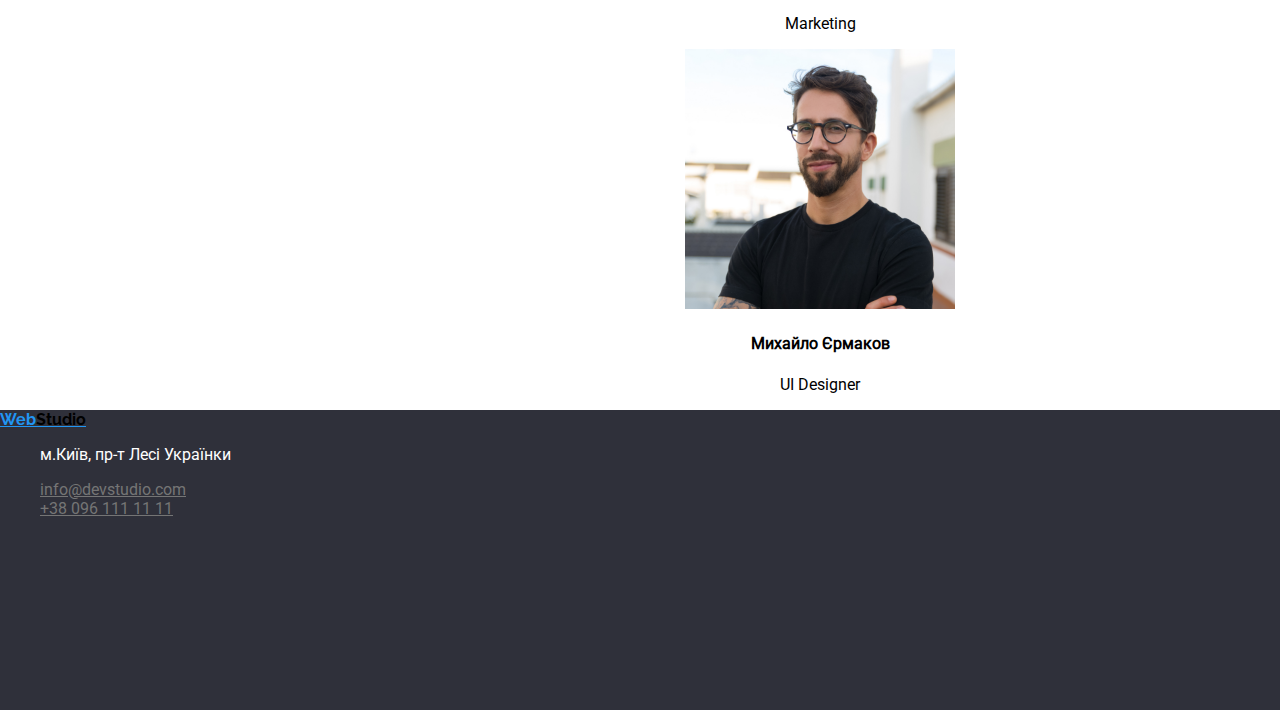
==== commit 549dd21f: "hw5" ====
--- a/index.html
+++ b/index.html
@@ -14,7 +14,7 @@
 </head>
 <body class="Body1">
     <header>
-        <a href="https://www.figma.com/design/kdAuQh8S4CzHE70obav3Wc/WebStudio?node-id=0-1&p=f&t=rvBPKRNyvYfGpiF7-0" target="_blank" class="aMain1">Web<span>Studio</span></a>
+        <a href="https://www.figma.com/design/kdAuQh8S4CzHE70obav3Wc/WebStudio?node-id=0-1&p=f&t=rvBPKRNyvYfGpiF7-0" target="_blank" class="aMain1">Web<span class="Studio">Studio</span></a>
        <nav> 
         <ul class="ULmain1">
                 <li><a href="https://www.figma.com/design/kdAuQh8S4CzHE70obav3Wc/WebStudio?node-id=0-1&p=f&t=rvBPKRNyvYfGpiF7-0" target="_blank">Студія</a></li>
@@ -24,7 +24,7 @@
 </nav>
 
 <ul class="ULmain2">
-    <li><a href="mailto:info@devstudio.com">info@devstudio.com</a></li>
+    <li><a href="mailto:info@devstudio.com" class="gmail">info@devstudio.com</a></li>
                 <li><a href="tel:+380961111111" class="Tel1">+38 096 111 11 11</a></li>
 </ul>
    </header>
@@ -44,9 +44,13 @@
            </center>   
     </section>
     <section>
-        
+        <br>
+        <br>
+        <br>
+        <br>
+
             <center><table>
-            <thead><tr>
+            <thead id="roboto"><tr>
                 <th>
              УВАГА ДО ДЕТАЛЕЙ
             </th>
@@ -79,16 +83,18 @@
         </table>
         </center>
     </section>
+<br>
+<br>
 
    <center> <section>
-    <h2>ЧИМ МИ ЗАЙМАЄМОСЬ</h2>
+    <h2 class="h2">Чим ми займаємося</h2>
         <ul><li><img src="img.png" alt="Не вдалося відкрити зображення"></li>
             <li><img src="img(1).png" alt="Не вдалося відкрити зображення"></li>
             <li><img src="img(2).png" alt="Не вдалося відкрити зображення"></li>        
         </ul>
 </section>
 
-<section class="sectionMain2"><h2>НАША КОМАНДА</h2>
+<section class="sectionMain2"><h2 class="H2">Наша команда</h2>
         <ul class="ULmain3"><li><img src="img3.jpg" alt="Не вдалося відкрити зображення"><h4>Ігор Дем'яненко</h4>
         <p>Product Designer</p></li>
             <li><img src="img(2)1.jpg" alt="Не вдалося відкрити зображення"><h4>Ольга Рєпіна</h4>
@@ -102,9 +108,9 @@
    </main>
 
    <footer class="footerMain">
-    <a href="https://www.figma.com/design/kdAuQh8S4CzHE70obav3Wc/WebStudio?node-id=0-1&p=f&t=rvBPKRNyvYfGpiF7-0" class="aMain2">Web<span>Studio</span></a>
-    <ul  style="list-style: none;">
-                <li><p>м.Київ, пр-т Лесі Українки</p></li>
+    <a href="https://www.figma.com/design/kdAuQh8S4CzHE70obav3Wc/WebStudio?node-id=0-1&p=f&t=rvBPKRNyvYfGpiF7-0" class="aMain2">Web<span id="spanf">Studio</span></a>
+    <ul  class="ulfooter">
+                <li><p id="p">м.Київ, пр-т Лесі Українки</p></li>
                 <li><a href="mailto:info@devstudio.com" class="mailto">info@devstudio.com</a></li>
                 <li><a href="tel:" class="Tel2">+38 096 111 11 11</a></li>
     </ul>
--- a/styles.css
+++ b/styles.css
@@ -1,45 +1,47 @@
-/* НЕДОРОБЛЕННІ СТОРІНКИ */
-
-.Size1 {
-        font-size: 100px;
-}
-
-.Size2 {
-        font-size: 100px;
-}
-
-.Size3 {
-        font-size: 100px;
-}
-
-.Size4 {
-        font-size: 100px;
-}
-
-
-
-.ulP4 img {
-    width:600px ;
-    height:600px ;
-}
-
-.ulP3 img {
-    width:600px ;
-    height:600px ;
-}
-
-.ulP2 img {
-    width:600px ;
-    height:600px ;
-}
-
-.ulP1 img {
-    width:600px ;
-    height:600px ;
-}
-
 
 /* ПЕРША ЧАСТИНА ДОМАШНЬОГО */
+
+@font-face {
+    font-family: Roboto-Regular ;
+    src: url(./assets/fonts/Roboto-Regular.ttf)
+    format(TrueType);
+    font-weight: 400;
+    font-style: normal;
+}
+
+@font-face {
+    font-family:Raleway-Bold;
+    src: url(assets/fonts/Raleway-Bold.ttf)
+    format(TrueType);
+     font-weight: 400;
+    font-style: normal;
+}
+
+.aMain1 {color: #2196F3;
+     font-family:Raleway-Bold;
+    }
+
+    .Studio {
+         font-family:Raleway-Bold;
+    }
+
+.ULmain1{
+    font-family: Roboto-Regular ;
+}
+
+.gmail {
+   font-family: Roboto-Regular;
+}
+
+.Tel1 {
+    font-family: Roboto-Regular;
+    color: #757575;
+}
+
+table {
+    font-family:Roboto-Regular ;
+    font-size:14px;
+}
 
 ul {
     list-style: none;
@@ -51,12 +53,8 @@
 
 span {
     color: #000000;
-     font-family: Arial, Helvetica, sans-serif;
-    }
-
-.aMain1 {color: #2196F3;
-     font-family: Arial, Helvetica, sans-serif;
-    }
+    }
+
 
 .sectionMain1 {
     background-color:#2F303A;
@@ -65,19 +63,33 @@
        margin: 0 auto;
     }
 
-.Tel1 {
-    color: #757575;
-}
 
 .h1 {
     text-align: center;
-     font-family: Arial, Helvetica, sans-serif;
+     font-family:Roboto-Regular;
+     height:60px ;
     }
 
 #button1 
-{background-color: darkblue;
+{background-color: #2196F3;
      color: white;
       width: 150px; height: 40px;
+      font-family:Roboto-Regular;
+      border-radius:4px;
+    }
+
+    .h2 {
+        font-family: Roboto-Regular ;
+        font-size: 42px;
+    }
+
+    .H2 {
+        font-family: Roboto-Regular;
+        font-size: 42px; 
+    }
+
+    .sectionMain2 {
+        font-family:Roboto-Regular ;
     }
 
 .ULmain3 img {
@@ -87,50 +99,75 @@
 .footerMain {
     background-color:#2F303A;
      color: white;
-      height: 300px; width: 1600px
-    }
+      height: 300px; width: 1600px;
+    }
+
+
 .aMain2 
 {
     color:#2196F3;
-    font-family: Arial, Helvetica, sans-serif;
-}
+    font-family:Raleway-Bold;
+}
+
 
 .Tel2 {
     color:#757575;
-}
-
-th {
-    font-family: Arial, Helvetica, sans-serif;
-}
+    font-family:Roboto-Regular ;
+}
+
 
 td > p {
-    font-family: Arial, Helvetica, sans-serif;
-}
-
-.sectionMain2 {
-    font-family: Arial, Helvetica, sans-serif;
-}
+    font-family:Roboto-Regular;
+}
+
 
 .mailto {
     color: #757575;
-}
-
-nav {
-    font-family: Arial, Helvetica, sans-serif;
-}
+    font-family: Roboto-Regular;
+}
+
+#p {
+    font-family: Roboto-Regular;
+}
+
 
 
 /* ПОРТФОЛІО */
 
 .a1 {
    color: #2196F3;
-}
-
-.span2 {
-    color: #000000;
-}
-
-.body2 * {font-family: Arial, Helvetica, sans-serif;}
+   font-family: Raleway-Bold;
+}
+
+span {
+    font-family: Raleway-Bold;
+}
+
+.Uli2 {
+    font-family:Roboto-Regular;
+}
+
+.a3 {
+    color:#2196F3 ;
+    font-family:Roboto-Regular
+}
+
+.TelM {
+    color:#757575 ;
+    font-family:Roboto-Regular
+}
+
+.Uli3 {
+    font-family:Roboto-Regular
+}
+
+.style p{
+    color: #757575;
+}
+
+.style {
+    font-family:Roboto-Regular ;
+}
 
 .footer2 {
     background-color:#2F303A
@@ -140,14 +177,16 @@
 
 .telF3 {
     color: #757575;
+    font-family: Roboto-Regular;
 }
 
 .a2 {
    color: #2196F3;
-}
-
-.span3 {
-    color: #000000;
+   font-family: Raleway-Bold;
+}
+
+#p {
+    font-family:Roboto-Regular ;
 }
 
 .a3 {
@@ -156,6 +195,12 @@
 
 .a4 {
     color: #757575;
+    font-family: Roboto-Regular;
+}
+
+.telF3 {
+    color: #757575;
+    font-family: Roboto-Regular;
 }
 
 .Uli2 a {
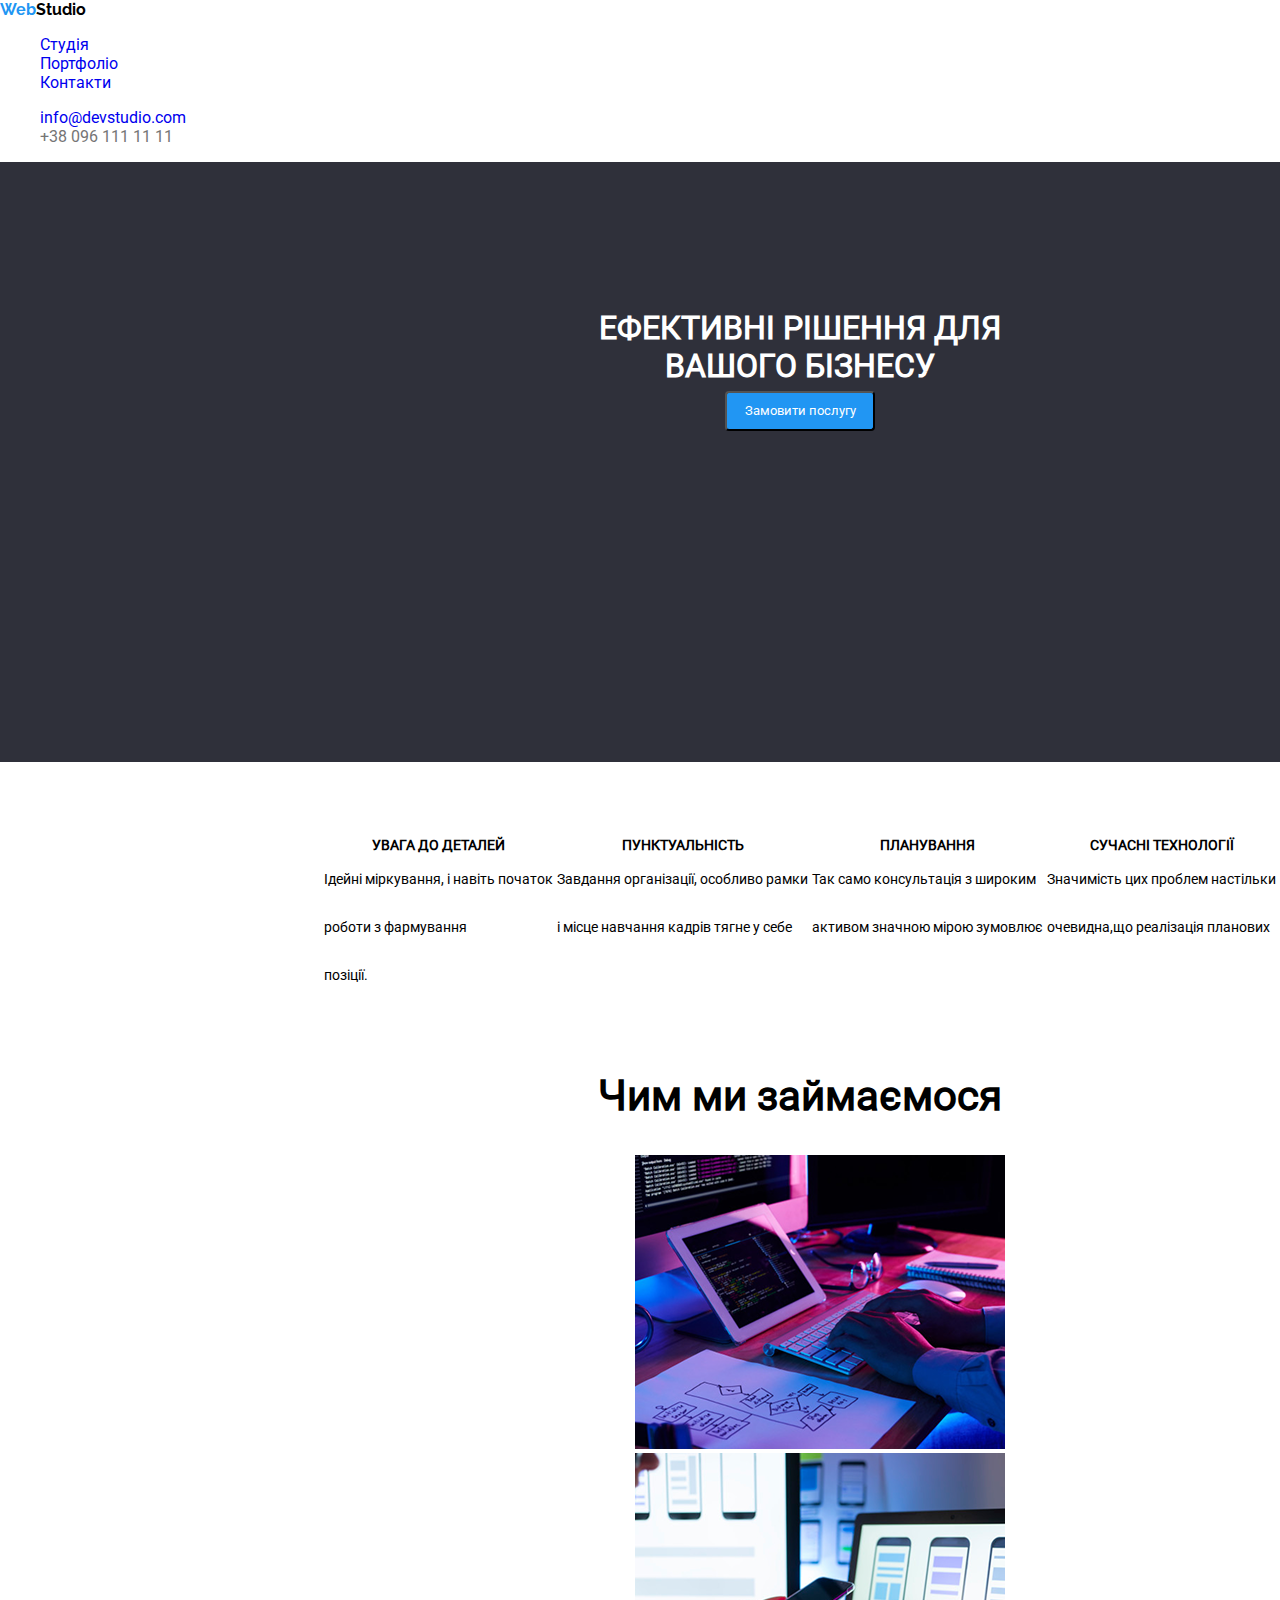
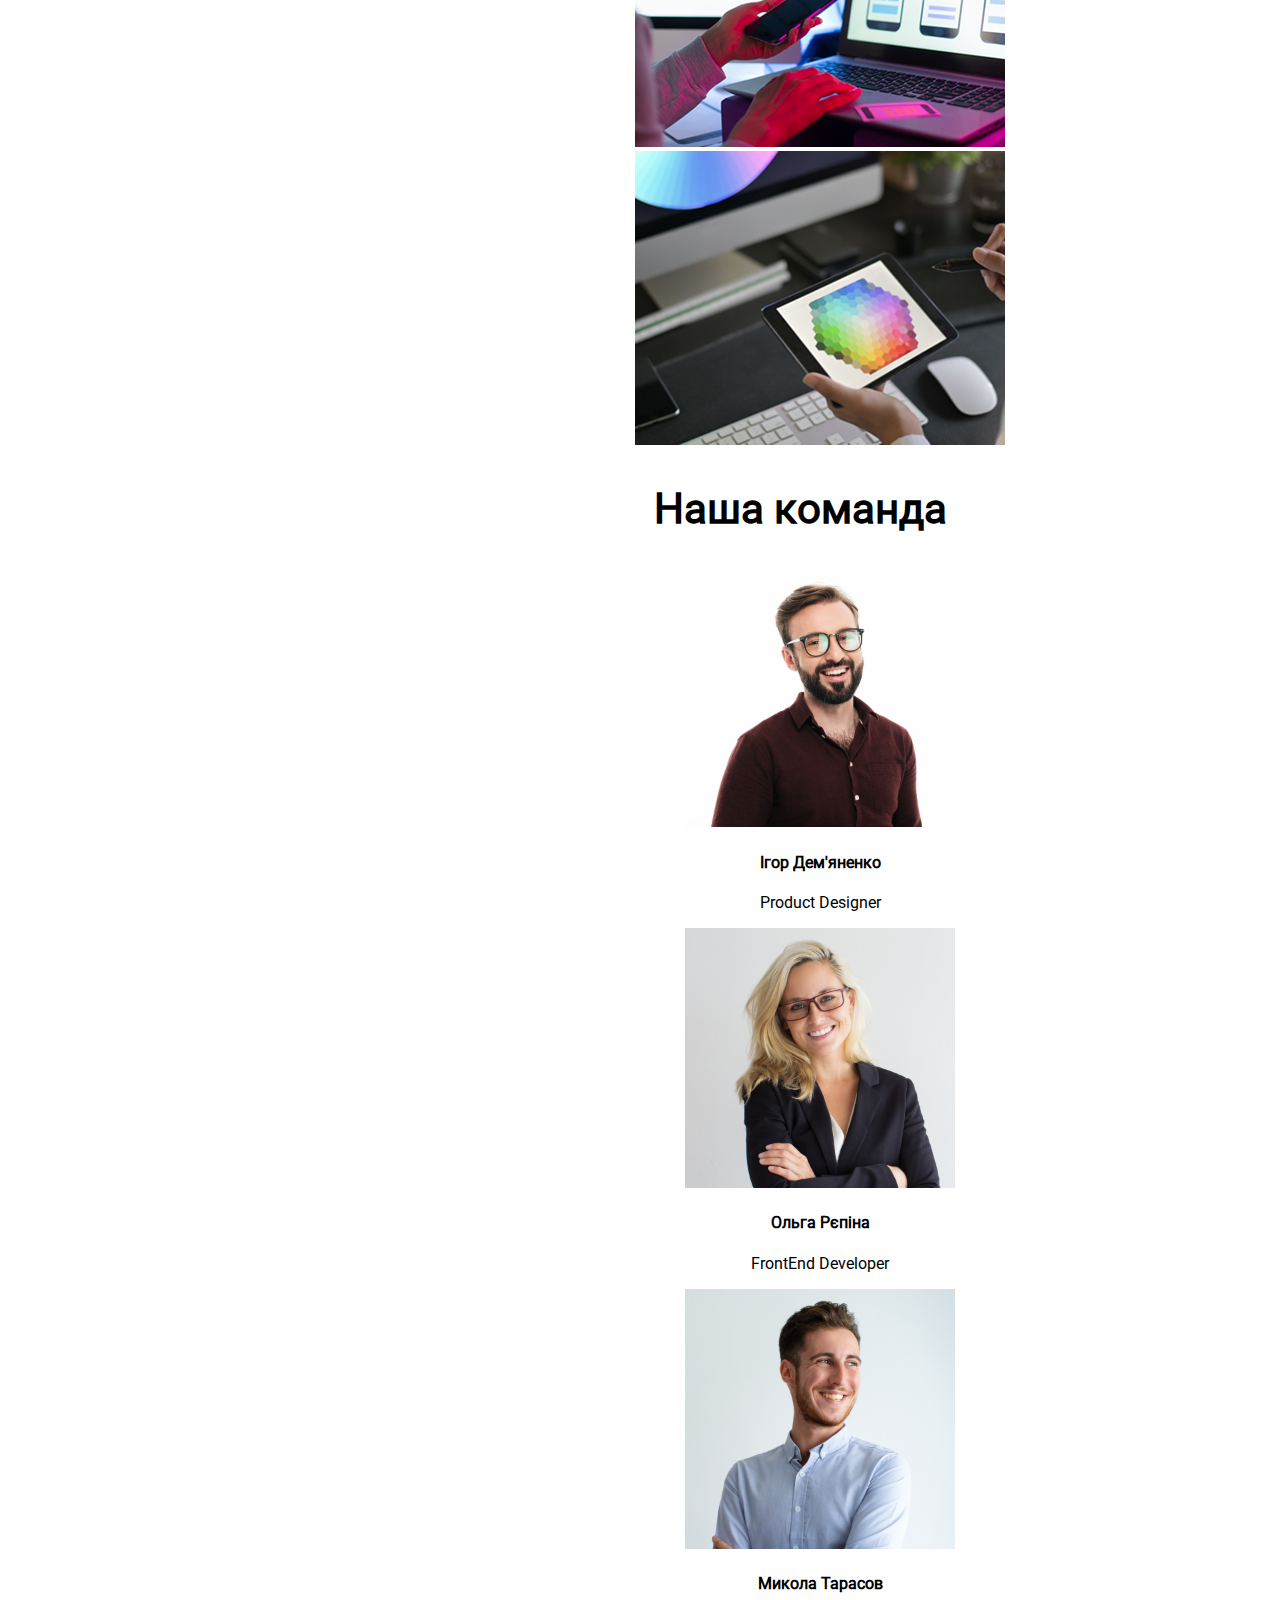
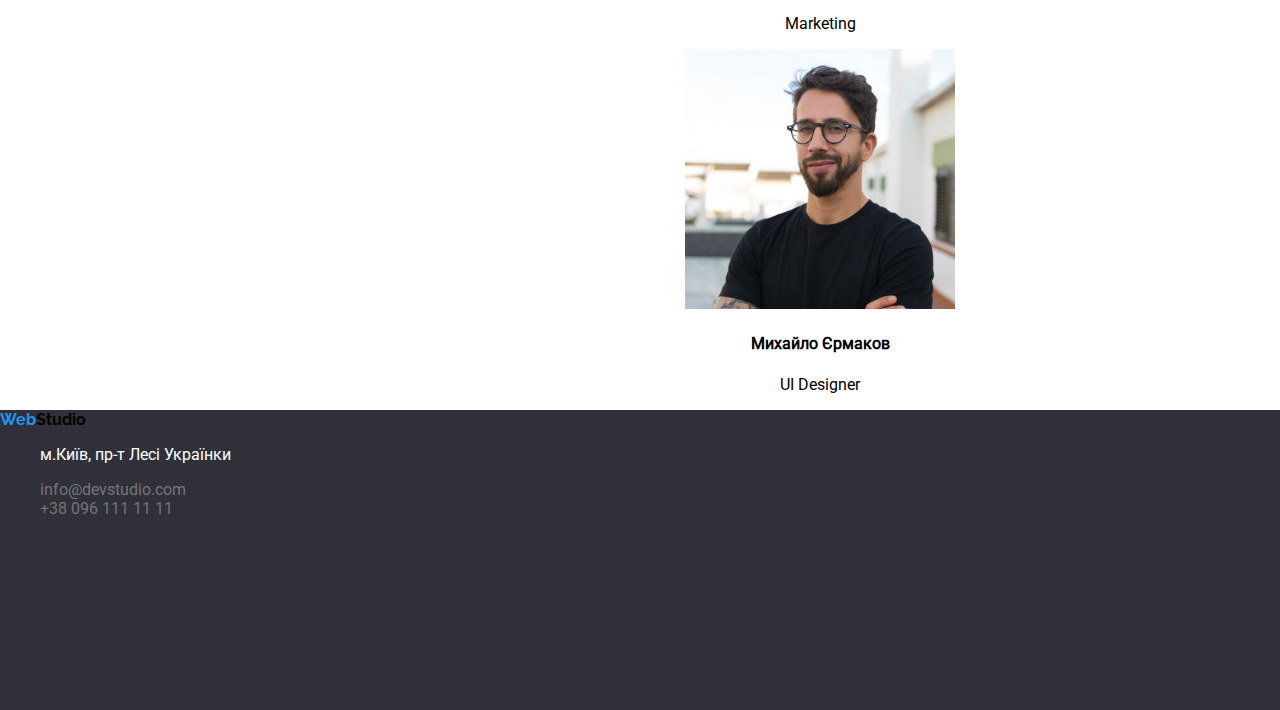
==== commit 133286d3: "hw5" ====
--- a/index.html
+++ b/index.html
@@ -13,13 +13,13 @@
     <title>Document</title>
 </head>
 <body class="Body1">
-    <header>
+    <header class="header">
         <a href="https://www.figma.com/design/kdAuQh8S4CzHE70obav3Wc/WebStudio?node-id=0-1&p=f&t=rvBPKRNyvYfGpiF7-0" target="_blank" class="aMain1">Web<span class="Studio">Studio</span></a>
-       <nav> 
+       <nav class="navigation"> 
         <ul class="ULmain1">
-                <li><a href="https://www.figma.com/design/kdAuQh8S4CzHE70obav3Wc/WebStudio?node-id=0-1&p=f&t=rvBPKRNyvYfGpiF7-0" target="_blank">Студія</a></li>
-                <li><a href="index2.html">Портфоліо</a></li>
-                <li><a href="https://www.figma.com/design/kdAuQh8S4CzHE70obav3Wc/WebStudio?node-id=0-1&p=f&t=rvBPKRNyvYfGpiF7-0" target="_blank">Контакти</a></li>
+                <li><a href="https://www.figma.com/design/kdAuQh8S4CzHE70obav3Wc/WebStudio?node-id=0-1&p=f&t=rvBPKRNyvYfGpiF7-0" target="_blank" class="list-a">Студія</a></li>
+                <li><a href="index2.html" class="list-a">Портфоліо</a></li>
+                <li><a href="https://www.figma.com/design/kdAuQh8S4CzHE70obav3Wc/WebStudio?node-id=0-1&p=f&t=rvBPKRNyvYfGpiF7-0" target="_blank" class="list-a">Контакти</a></li>
     </ul>
 </nav>
 
@@ -28,7 +28,8 @@
                 <li><a href="tel:+380961111111" class="Tel1">+38 096 111 11 11</a></li>
 </ul>
    </header>
-   <main>
+
+   <main class="main">
     <section class="sectionMain1">
         <br>
         <br>
@@ -40,79 +41,82 @@
         <h1 class="h1">ЕФЕКТИВНІ РІШЕННЯ ДЛЯ<br>
         ВАШОГО БІЗНЕСУ</h1>
         <center>
-        <a href="https://www.figma.com/design/kdAuQh8S4CzHE70obav3Wc/WebStudio?node-id=0-1&p=f&t=rvBPKRNyvYfGpiF7-0" target="_blank"><button id="button1">Замовити послугу</button></a>
+        <a href="https://www.figma.com/design/kdAuQh8S4CzHE70obav3Wc/WebStudio?node-id=0-1&p=f&t=rvBPKRNyvYfGpiF7-0" target="_blank" class="main-a"><button id="button1">Замовити послугу</button></a>
            </center>   
     </section>
-    <section>
+    <section class="main-section">
         <br>
         <br>
         <br>
         <br>
 
-            <center><table>
-            <thead id="roboto"><tr>
-                <th>
+            <center><table class="section-main">
+            <thead id="roboto"><tr class="table-element-tr">
+                <th class="table-element-th">
              УВАГА ДО ДЕТАЛЕЙ
             </th>
-            <th>
+            <th class="table-element-th">
 ПУНКТУАЛЬНІСТЬ
             </th>
-            <th>
+
+            <th class="table-element-th">
 ПЛАНУВАННЯ
             </th>
 
-            <th>
+            <th class="table-element-th">
                СУЧАСНІ ТЕХНОЛОГІЇ 
             </th>
             </tr>
             </thead>
-                <tbody>
-                 <tr><td><p>Ідейні міркування, і навіть початок</p></td>
-                    <td><p>Завдання організації, особливо рамки</p></td>
-                    <td><p>Так само консультація з широким</p></td>
-                    <td><p>Значимість цих проблем настільки</p></td>
+                <tbody class="table-body">
+                 <tr class="tbody-element-tr"><td class="tbody-element-th"><p class="td-p">Ідейні міркування, і навіть початок</p></td>
+                    <td class="tbody-element-th"><p class="td-p">Завдання організації, особливо рамки</p></td>
+                    <td class="tbody-element-th"><p class="td-p">Так само консультація з широким</p></td>
+                    <td class="tbody-element-th"><p class="td-p">Значимість цих проблем настільки</p></td>
                  </tr>
 
-                 <tr><td><p> роботи з фармування</p></td>
-                 <td><p>і місце навчання кадрів тягне у себе</p></td>
-                 <td><p>активом значною мірою зумовлює</p></td>
-                 <td><p>очевидна,що реалізація планових</p></td></tr>
+                 <tr class="tbody-element-tr"><td class="tbody-element-th"><p class="td-p"> роботи з фармування</p></td>
+                 <td class="tbody-element-th"><p class="td-p">і місце навчання кадрів тягне у себе</p></td>
+                 <td class="tbody-element-th"><p class="td-p">активом значною мірою зумовлює</p></td>
+                 <td class="tbody-element-th"><p class="td-p">очевидна,що реалізація планових</p></td></tr>
 
-                 <tr><td><p>позіції.</p></td>
+                 <tr class="tbody-element-tr2"><td class="tbody-element-th2"><p class="td-p2">позіції.</p></td>
               </tbody>
         </table>
         </center>
     </section>
 <br>
 <br>
-
-   <center> <section>
+   <center> <section class="main-section2">
     <h2 class="h2">Чим ми займаємося</h2>
-        <ul><li><img src="img.png" alt="Не вдалося відкрити зображення"></li>
-            <li><img src="img(1).png" alt="Не вдалося відкрити зображення"></li>
-            <li><img src="img(2).png" alt="Не вдалося відкрити зображення"></li>        
-        </ul>
+        <ul class="list">
+            <li class="list-li"><img src="img.png" alt="Не вдалося відкрити зображення" class="list-img"></li>
+            <li class="list-li"><img src="img(1).png" alt="Не вдалося відкрити зображення" class="list-img"></li>
+            <li class="list-li"><img src="img(2).png" alt="Не вдалося відкрити зображення" class="list-img"></li>        
+        </ul>     
 </section>
 
 <section class="sectionMain2"><h2 class="H2">Наша команда</h2>
-        <ul class="ULmain3"><li><img src="img3.jpg" alt="Не вдалося відкрити зображення"><h4>Ігор Дем'яненко</h4>
-        <p>Product Designer</p></li>
-            <li><img src="img(2)1.jpg" alt="Не вдалося відкрити зображення"><h4>Ольга Рєпіна</h4>
-            <p>FrontEnd Developer</p></li>
-            <li><img src="img(3)1.jpg" alt="Не вдалося відкрити зображення"><h4>Микола Тарасов</h4>
-            <p>Marketing</p></li>
-            <li><img src="img(4)1.jpg" alt="Не вдалося відкрити зображення"><h4>Михайло Єрмаков</h4>
-            <p>UI Designer</p></li>           
-        </ul></section>
+        <ul class="ULmain3">
+            <li class="sectionMain2-list-li"><img src="img3.jpg" alt="Не вдалося відкрити зображення" class="list-img2"><h4 class="list-h4">Ігор Дем'яненко</h4>
+        <p class="list-p">Product Designer</p></li>
+            <li class="sectionMain2-list-li"><img src="img(2)1.jpg" alt="Не вдалося відкрити зображення" class="list-img2"><h4 class="list-h4">Ольга Рєпіна</h4>
+            <p class="list-p">FrontEnd Developer</p></li>
+            <li class="sectionMain2-list-li"><img src="img(3)1.jpg" alt="Не вдалося відкрити зображення" class="list-img2"><h4 class="list-h4">Микола Тарасов</h4>
+            <p class="list-p">Marketing</p></li>
+            <li class="sectionMain2-list-li"><img src="img(4)1.jpg" alt="Не вдалося відкрити зображення" class="list-img2"><h4 class="list-h4">Михайло Єрмаков</h4>
+            <p class="list-p">UI Designer</p></li>           
+        </ul>
+    </section>
 </center>
    </main>
 
    <footer class="footerMain">
     <a href="https://www.figma.com/design/kdAuQh8S4CzHE70obav3Wc/WebStudio?node-id=0-1&p=f&t=rvBPKRNyvYfGpiF7-0" class="aMain2">Web<span id="spanf">Studio</span></a>
     <ul  class="ulfooter">
-                <li><p id="p">м.Київ, пр-т Лесі Українки</p></li>
-                <li><a href="mailto:info@devstudio.com" class="mailto">info@devstudio.com</a></li>
-                <li><a href="tel:" class="Tel2">+38 096 111 11 11</a></li>
+                <li class="footer-li"><p id="p">м.Київ, пр-т Лесі Українки</p></li>
+                <li class="footer-li"><a href="mailto:info@devstudio.com" class="mailto">info@devstudio.com</a></li>
+                <li class="footer-li"><a href="tel:" class="Tel2">+38 096 111 11 11</a></li>
     </ul>
    </footer>
 </body>
--- a/styles.css
+++ b/styles.css
@@ -17,6 +17,10 @@
     font-style: normal;
 }
 
+a {
+    text-decoration: none;
+}
+
 .aMain1 {color: #2196F3;
      font-family:Raleway-Bold;
     }
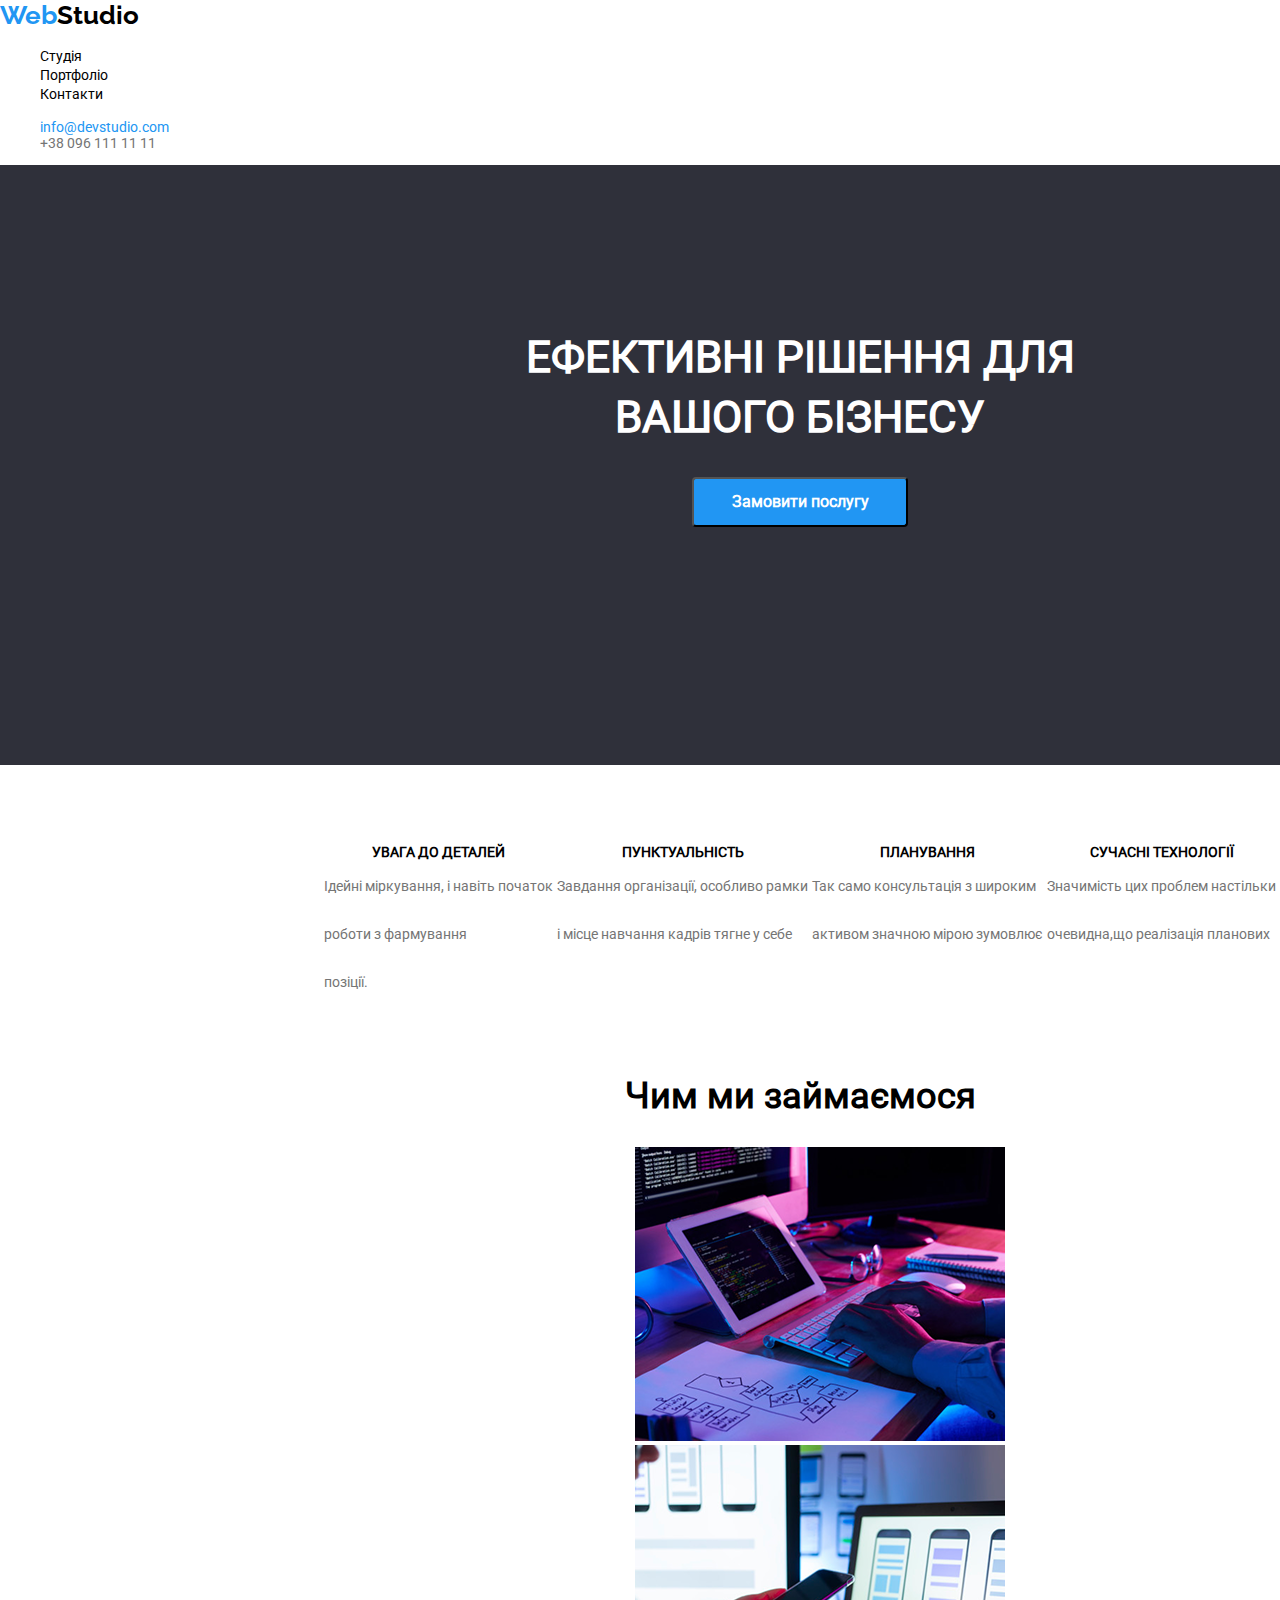
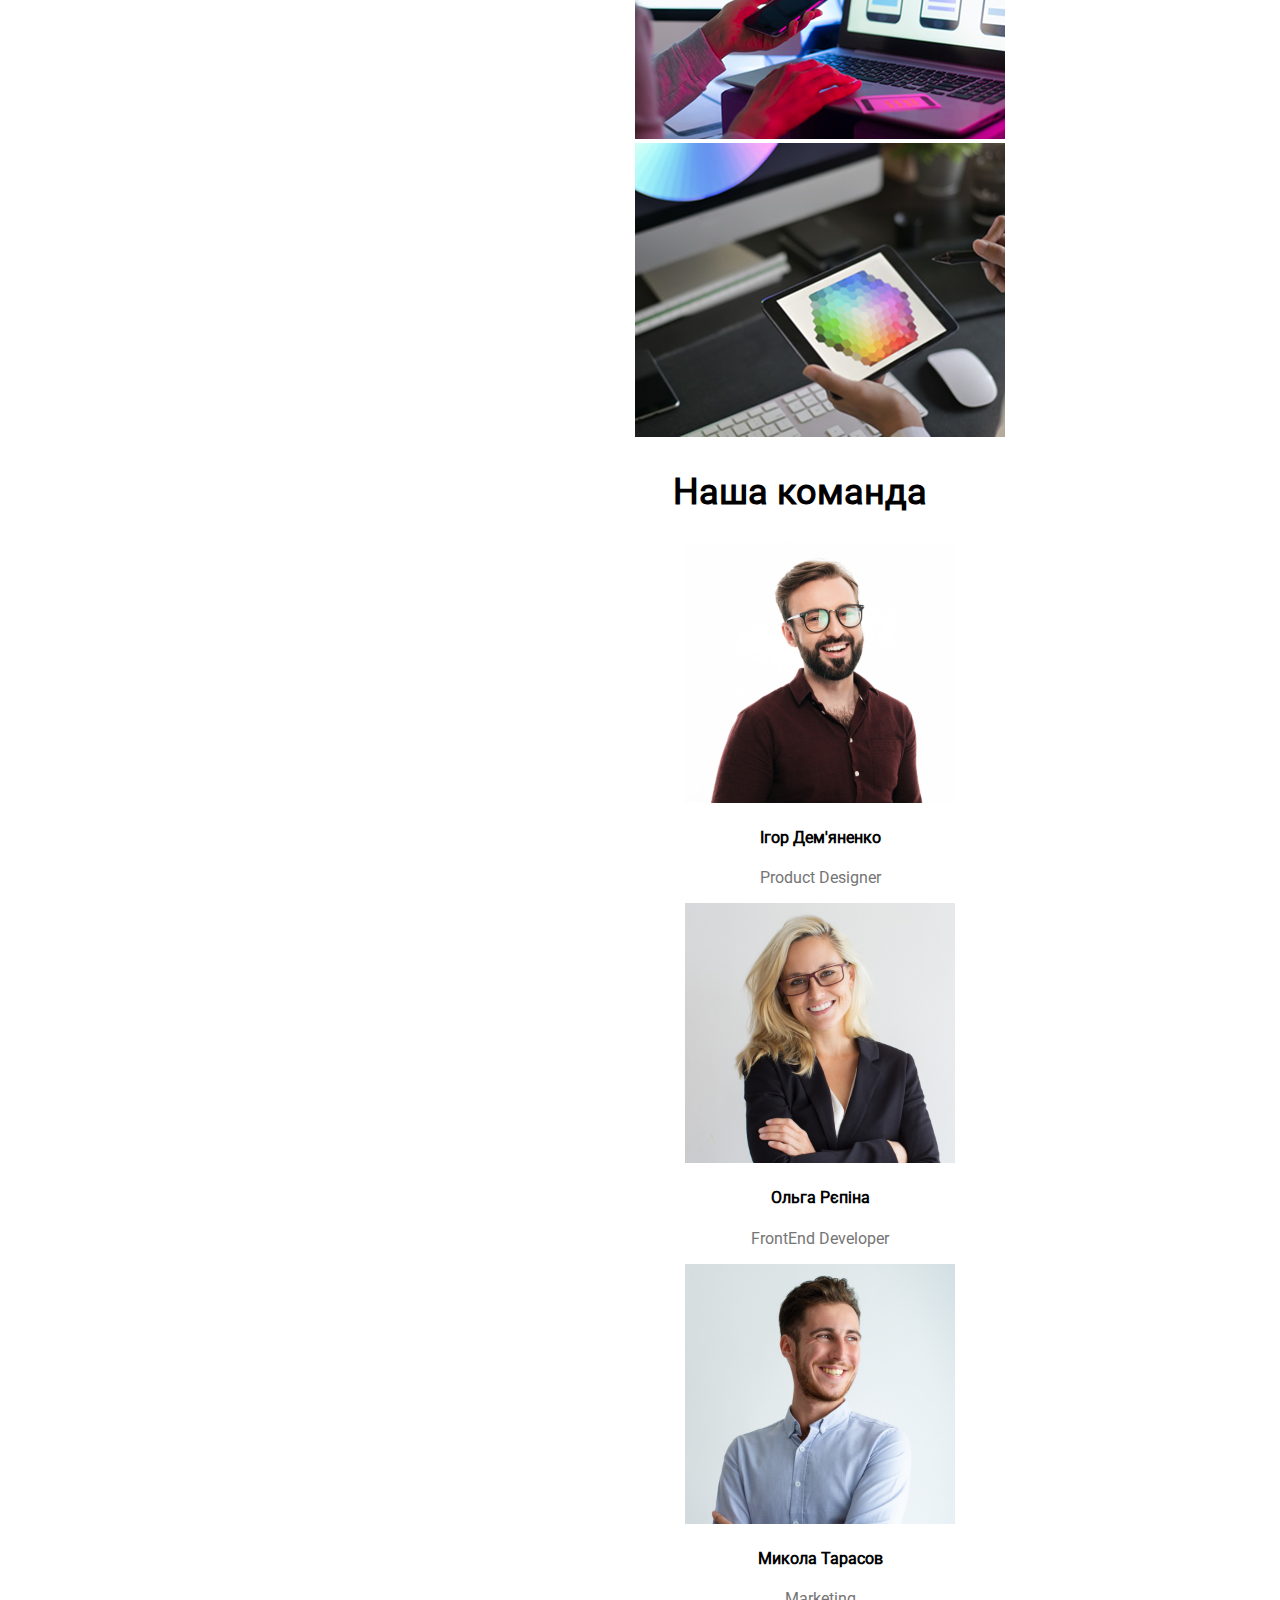
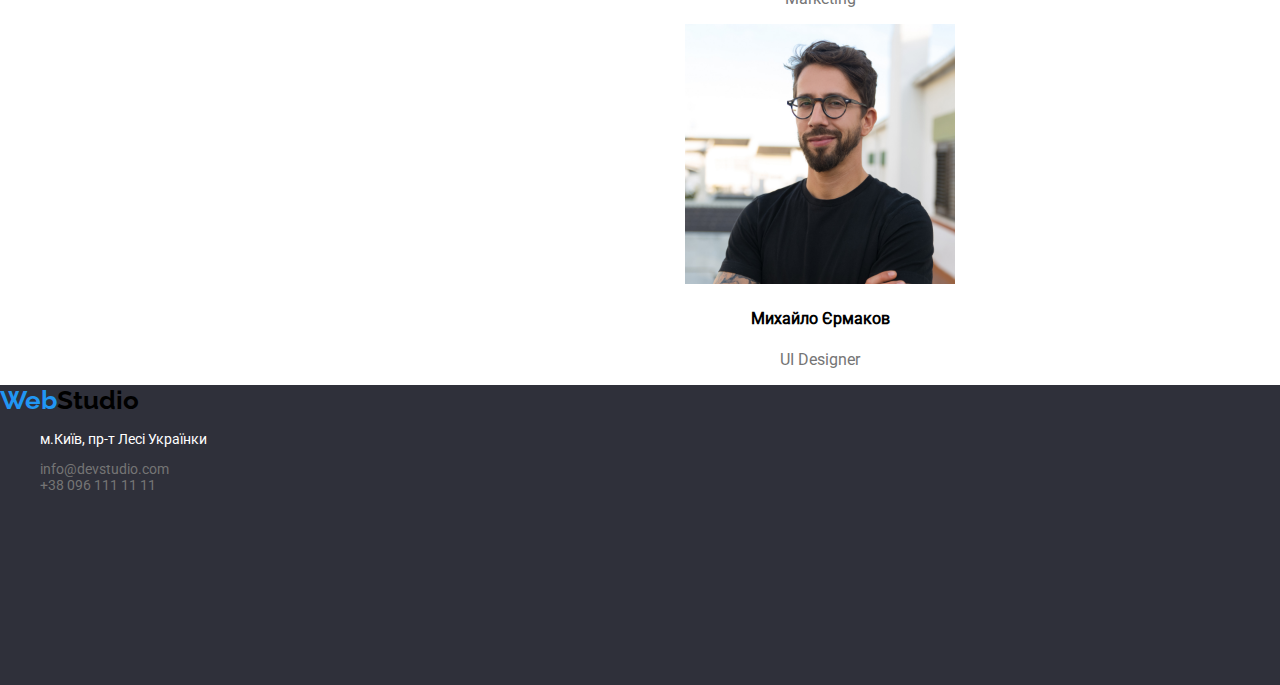
==== commit a2f980af: "hw5" ====
--- a/index.html
+++ b/index.html
@@ -17,7 +17,7 @@
         <a href="https://www.figma.com/design/kdAuQh8S4CzHE70obav3Wc/WebStudio?node-id=0-1&p=f&t=rvBPKRNyvYfGpiF7-0" target="_blank" class="aMain1">Web<span class="Studio">Studio</span></a>
        <nav class="navigation"> 
         <ul class="ULmain1">
-                <li><a href="https://www.figma.com/design/kdAuQh8S4CzHE70obav3Wc/WebStudio?node-id=0-1&p=f&t=rvBPKRNyvYfGpiF7-0" target="_blank" class="list-a">Студія</a></li>
+                <li><a href="https://www.figma.com/design/kdAuQh8S4CzHE70obav3Wc/WebStudio?node-id=0-1&p=f&t=rvBPKRNyvYfGpiF7-0" target="_blank" class="list-a list-sudio">Студія</a></li>
                 <li><a href="index2.html" class="list-a">Портфоліо</a></li>
                 <li><a href="https://www.figma.com/design/kdAuQh8S4CzHE70obav3Wc/WebStudio?node-id=0-1&p=f&t=rvBPKRNyvYfGpiF7-0" target="_blank" class="list-a">Контакти</a></li>
     </ul>
@@ -53,14 +53,14 @@
             <center><table class="section-main">
             <thead id="roboto"><tr class="table-element-tr">
                 <th class="table-element-th">
-             УВАГА ДО ДЕТАЛЕЙ
+              УВАГА ДО ДЕТАЛЕЙ
             </th>
             <th class="table-element-th">
-ПУНКТУАЛЬНІСТЬ
+              ПУНКТУАЛЬНІСТЬ
             </th>
 
             <th class="table-element-th">
-ПЛАНУВАННЯ
+               ПЛАНУВАННЯ
             </th>
 
             <th class="table-element-th">
@@ -115,7 +115,7 @@
     <a href="https://www.figma.com/design/kdAuQh8S4CzHE70obav3Wc/WebStudio?node-id=0-1&p=f&t=rvBPKRNyvYfGpiF7-0" class="aMain2">Web<span id="spanf">Studio</span></a>
     <ul  class="ulfooter">
                 <li class="footer-li"><p id="p">м.Київ, пр-т Лесі Українки</p></li>
-                <li class="footer-li"><a href="mailto:info@devstudio.com" class="mailto">info@devstudio.com</a></li>
+                <li class="footer-li"><a href="mailto:info@devstudio.com" class="mailto li-mail">info@devstudio.com</a></li>
                 <li class="footer-li"><a href="tel:" class="Tel2">+38 096 111 11 11</a></li>
     </ul>
    </footer>
--- a/styles.css
+++ b/styles.css
@@ -1,6 +1,5 @@
 
 /* ПЕРША ЧАСТИНА ДОМАШНЬОГО */
-
 @font-face {
     font-family: Roboto-Regular ;
     src: url(./assets/fonts/Roboto-Regular.ttf)
@@ -17,16 +16,43 @@
     font-style: normal;
 }
 
+body {
+    font-family:Roboto-Regular ;
+}
+
 a {
     text-decoration: none;
 }
 
+
+.list-a {
+    font-size:14px;
+}
+
+.list-sudio:hover{
+    color: #2196F3;
+}
+
+.list-a{
+    color: black;
+}
+
+.ULmain2 {
+    font-size: 14px;
+}
+
+
+
 .aMain1 {color: #2196F3;
      font-family:Raleway-Bold;
+     font-weight: bold;
+     font-size: 26px;
     }
 
     .Studio {
          font-family:Raleway-Bold;
+         font-weight: bold;
+         font-size: 26px;
     }
 
 .ULmain1{
@@ -35,6 +61,7 @@
 
 .gmail {
    font-family: Roboto-Regular;
+   color: #2196F3;
 }
 
 .Tel1 {
@@ -71,29 +98,57 @@
 .h1 {
     text-align: center;
      font-family:Roboto-Regular;
-     height:60px ;
+     font-weight: bolder;
+     font-size: 44px;
+     line-height: 60px;
     }
 
 #button1 
 {background-color: #2196F3;
      color: white;
-      width: 150px; height: 40px;
+      width: 216px; height: 50px;
       font-family:Roboto-Regular;
       border-radius:4px;
+      font-size: 16px;
+      font-weight: bold;
+      line-height: 30px;
+    }
+
+    .table-body {
+        color: #757575;
+    }
+
+    #roboto {
+        font-size: 14px;
+        font-weight: bold;
     }
 
     .h2 {
         font-family: Roboto-Regular ;
-        font-size: 42px;
+        font-size: 36px;
+        font-weight: bold;    
+        letter-spacing: 3%; 
     }
 
     .H2 {
         font-family: Roboto-Regular;
-        font-size: 42px; 
+        font-size: 36px;
+        font-weight: bold;
+        letter-spacing: 3%;
     }
 
     .sectionMain2 {
         font-family:Roboto-Regular ;
+    }
+
+    .list-h4 {
+      font-size:16px;
+      font-weight: medium;
+    }
+
+    .list-p {
+        font-size:16px;
+        color: #757575;
     }
 
 .ULmain3 img {
@@ -111,8 +166,20 @@
 {
     color:#2196F3;
     font-family:Raleway-Bold;
-}
-
+    font-weight: bold;
+    font-size: 26px;
+}
+
+#spanf {
+    font-weight: bold;
+    font-size: 26px;
+}
+
+
+.footer-li {
+    font-size: 14px;
+
+}
 
 .Tel2 {
     color:#757575;
